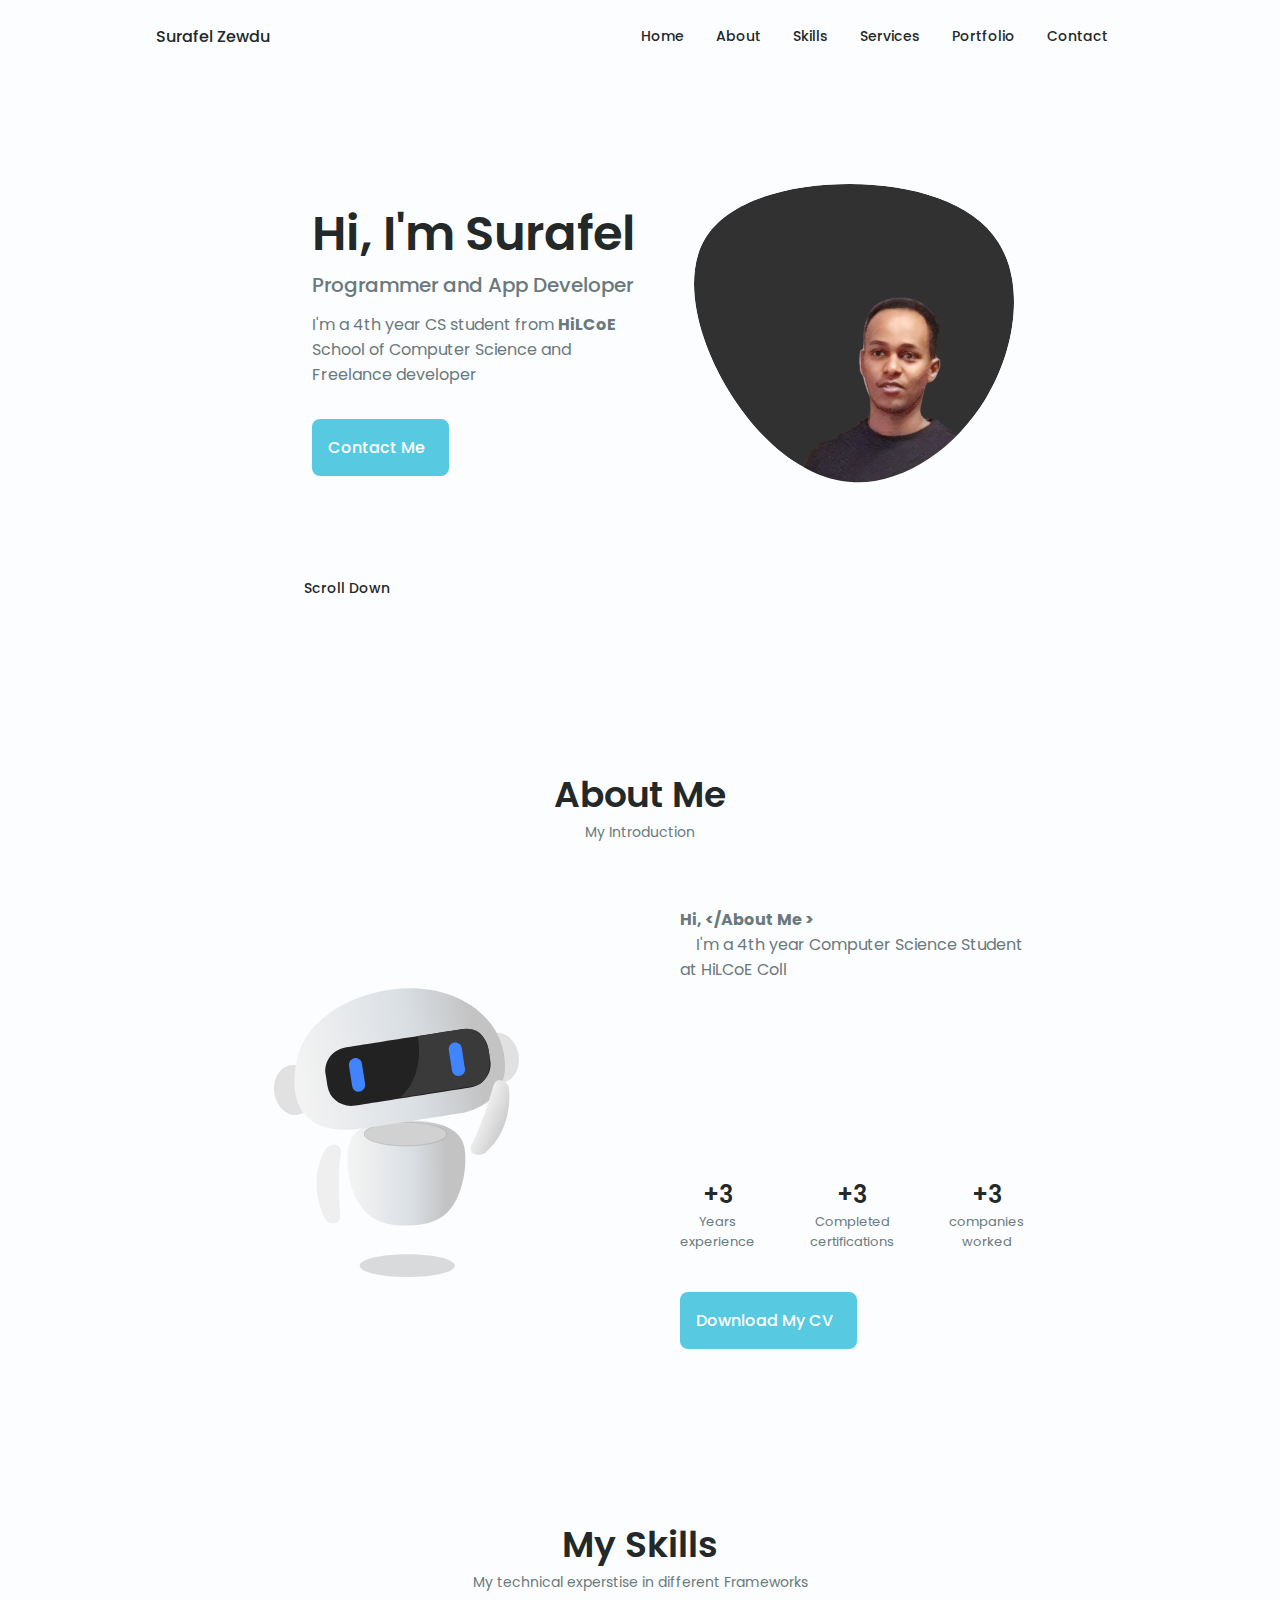
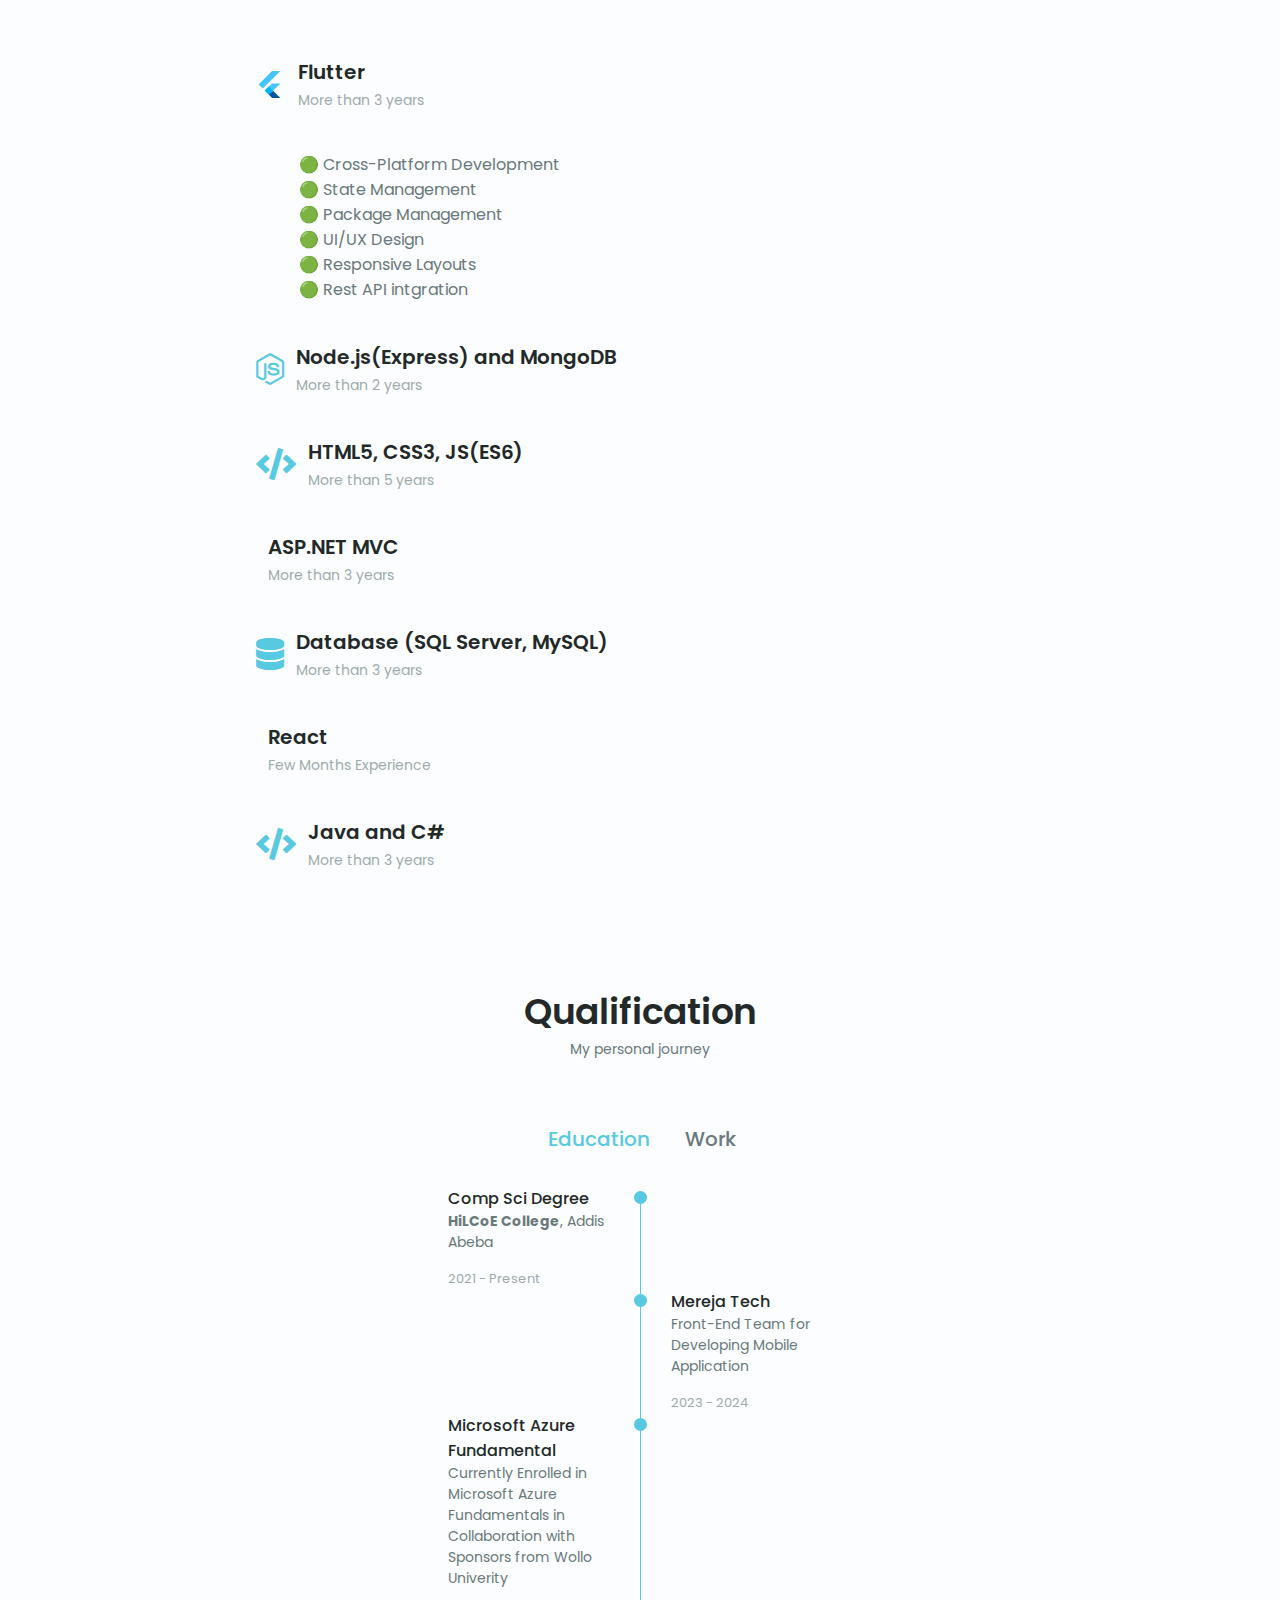
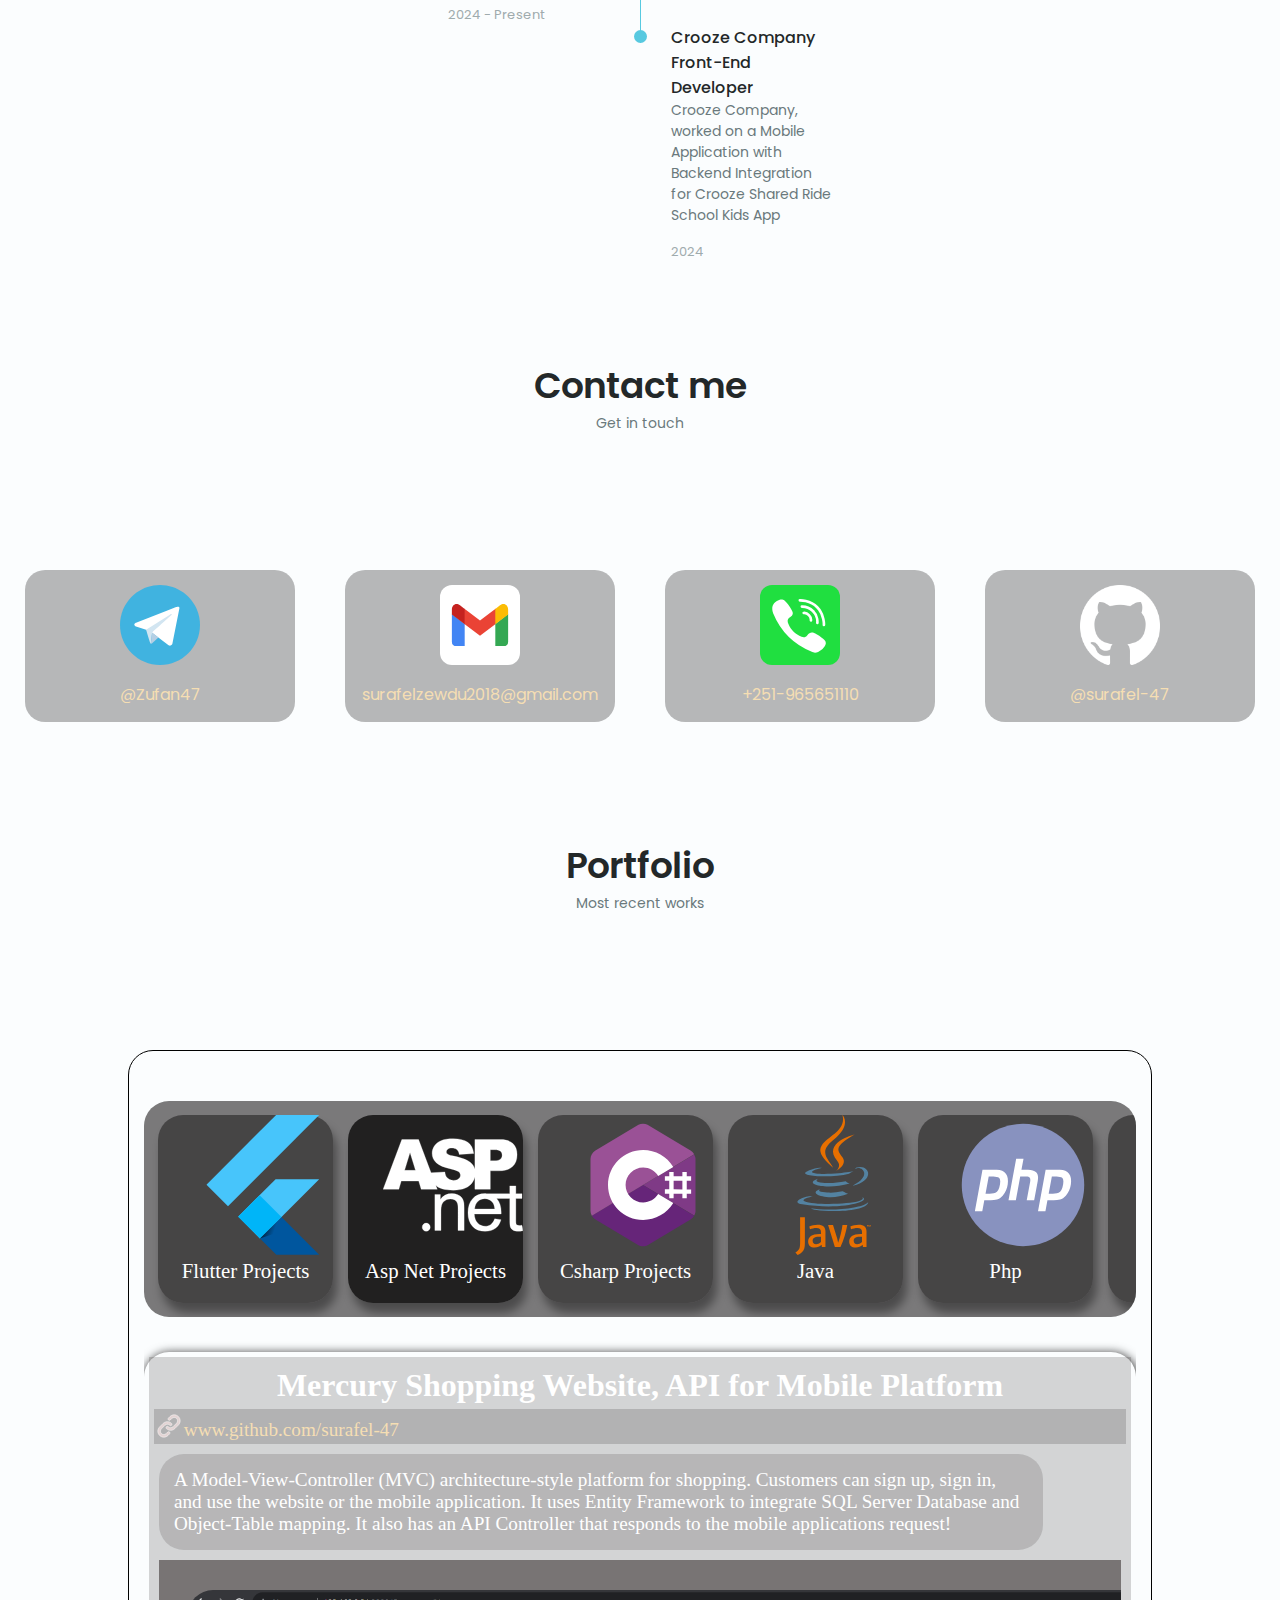
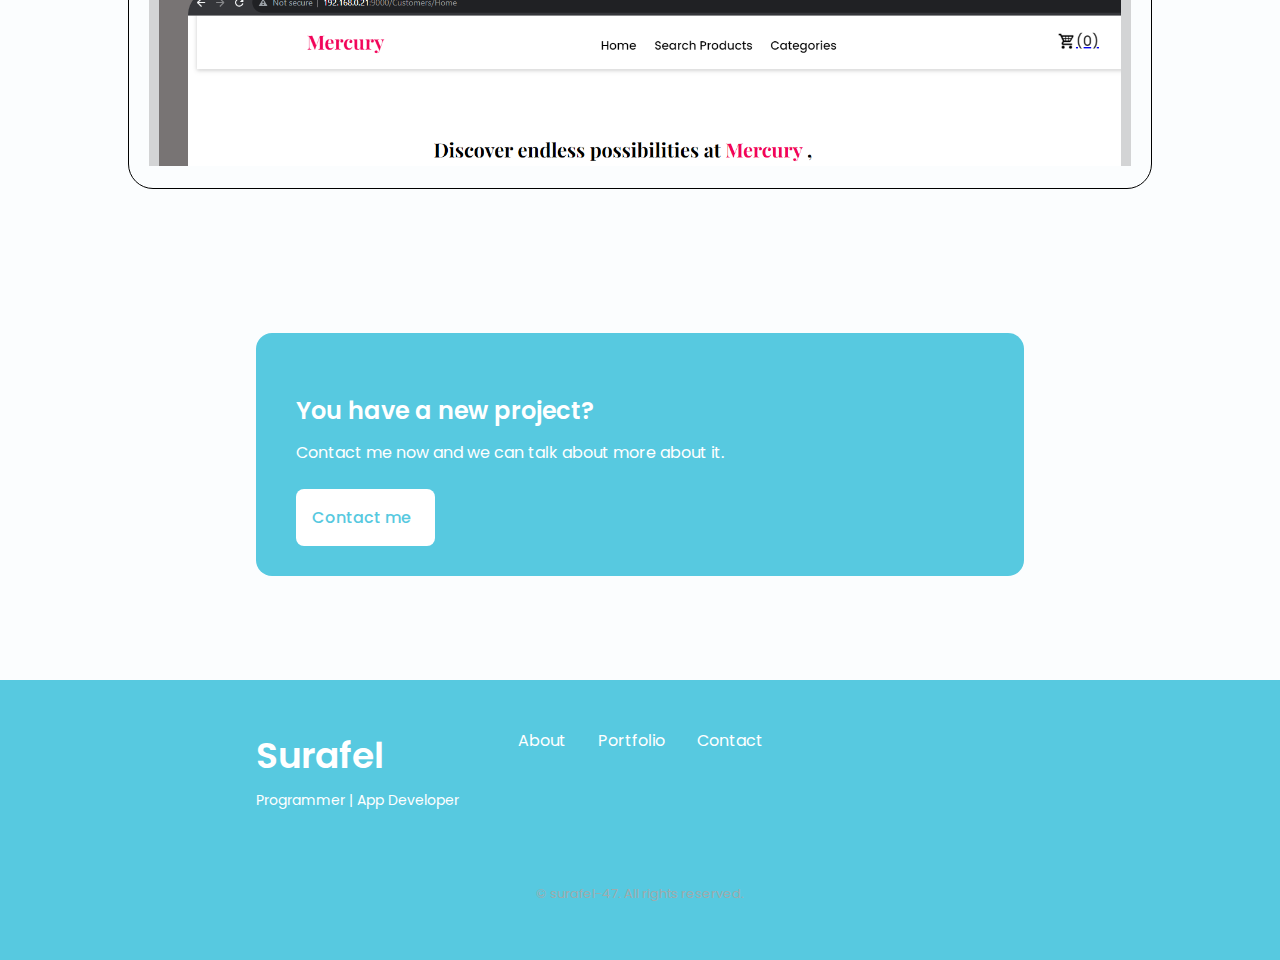
==== index.html @ aaed6caf "First Commit" ====
<!DOCTYPE html>
<html lang="en">

<head>
    <meta charset="UTF-8">
    <meta name="viewport" content="width=device-width, initial-scale=1.0">

    <!--==================== UNICONS ====================-->
    <link rel="stylesheet" href="https://unicons.iconscout.com/release/v4.0.0/css/line.css">


    <link rel="stylesheet" href="https://cdnjs.cloudflare.com/ajax/libs/font-awesome/5.15.4/css/all.min.css">

    <link href="https://fonts.googleapis.com/icon?family=Material+Icons" rel="stylesheet">



    <!--==================== SWIPER CSS ====================-->
    <link rel="stylesheet" href="./packages/css/swiper-bundle.min.css">

    <!--==================== CSS ====================-->
    <link rel="stylesheet" href="./packages/css/styles.css">

    <title>Surafel</title>
    <script src="./packages/js/lottieAssetRunScript.js"></script>

</head>

<body>
    <!--==================== HEADER ====================-->
    <header class="header" id="header">
        <nav class="nav container">
            <a href="#" class="nav__logo">Surafel Zewdu</a>
            <div class="nav__menu" id="nav-menu">
                <ul class="nav__list grid">
                    <li class="nav__item">
                        <a href="#home" class="nav__link">
                            <i class="uil uil-estate nav__icon"></i>Home
                        </a>
                    </li>
                    <li class="nav__item">
                        <a href="#about" class="nav__link">
                            <i class="uil uil-user nav__icon"></i>About
                        </a>
                    </li>
                    <li class="nav__item">
                        <a href="#skills" class="nav__link">
                            <i class="uil uil-file-alt nav__icon"></i>Skills
                        </a>
                    </li>
                    <li class="nav__item">
                        <a href="#services" class="nav__link">
                            <i class="uil uil-briefcase-alt nav__icon"></i>Services
                        </a>
                    </li>
                    <li class="nav__item">
                        <a href="#portfolio" class="nav__link">
                            <i class="uil uil-scenery nav__icon"></i>Portfolio
                        </a>
                    </li>
                    <li class="nav__item">
                        <a href="#contact" class="nav__link">
                            <i class="uil uil-message nav__icon"></i>Contact
                        </a>
                    </li>
                </ul>
                <i class="uil uil-times nav__close" id="nav-close"></i>
            </div>
            <div class="nav__btns">
                <!-- Theme change button -->

                <i class="uil uil-moon change-theme" id="theme-button"></i>

                <div class="nav__toggle" id="nav-toggle">
                    <i class="uil uil-apps"></i>
                </div>
            </div>
        </nav>
    </header>

    <!--==================== MAIN ====================-->
    <main class="main">
        <!--==================== HOME ====================-->
        <section class="home section" id="home">
            <div class="home__container container grid">
                <div class="home__content grid">

                    <div class="home__social">
                        <a href="https://t.me/Zufan47" target="_blank" class="footer__social">
                            <i class="uil uil-telegram"></i>
                        </a>
                        <a href="tel:+251965651110" target="_blank" class="footer__social">
                            <i class="uil uil-phone"></i>
                        </a>
                        <a href="https://github.com/surafel-47" target="_blank" class="footer__social">
                            <i class="uil uil-github"></i>
                        </a>
                    </div>

                    <div class="home__img">
                        <svg class="home__blob" viewBox="0 0 200 187" xmlns="http://www.w3.org/2000/svg"
                            xmlns:xlink="http://www.w3.org/1999/xlink">
                            <mask id="mask0" mask-type="alpha">
                                <path fill="#313131" d="M190.312 36.4879C206.582 62.1187 201.309 102.826 182.328 134.186C163.346 165.547 
                                    130.807 187.559 100.226 186.353C69.6454 185.297 41.0228 161.023 21.7403 129.362C2.45775 
                                    97.8511 -7.48481 59.1033 6.67581 34.5279C20.9871 10.1032 59.7028 -0.149132 97.9666 
                                    0.00163737C136.23 0.303176 174.193 10.857 190.312 36.4879Z" />
                            </mask>
                            <g mask="url(#mask0)">
                                <path fill="#313131" d="M190.312 36.4879C206.582 62.1187 201.309 102.826 182.328 134.186C163.346 
                                    165.547 130.807 187.559 100.226 186.353C69.6454 185.297 41.0228 161.023 21.7403 
                                    129.362C2.45775 97.8511 -7.48481 59.1033 6.67581 34.5279C20.9871 10.1032 59.7028 
                                    -0.149132 97.9666 0.00163737C136.23 0.303176 174.193 10.857 190.312 36.4879Z" />
                                    <image class="home__blob-img" x="0" y="-50px" width="250px" height="250px" xlink:href="./packages/images/pic.png" />
                                </g>
                        </svg>
                    </div>
                    
                    

                    <div class="home__data">
                        <h1 class="home__title">Hi, I'm Surafel</h1>
                        <h3 class="home__subtitle">Programmer and App Developer</h3>
                        <p class="home__description">I'm a 4th year CS student from <b>HiLCoE</b> School of Computer
                            Science and Freelance developer</p>
                        <a href="#contact" class="button button--flex home__button">
                            Contact Me<i class="uil uil-message button__icon"></i>
                        </a>
                    </div>
                </div>

                <div class="home__scroll">
                    <a href="#about" class="home__scroll-button button--flex">
                        <i class="uil uil-mouse-alt home__scroll-mouse"></i>
                        <span class="home__scroll-name">Scroll Down</span>
                        <i class="uil uil-arrow-down home__scroll-arrow"></i>
                    </a>
                </div>
            </div>
        </section>

        <!--==================== ABOUT ====================-->
        <section class="about section" id="about">
            <h2 class="section__title">About Me</h2>
            <span class="section__subtitle">My Introduction</span>

            <div class="about__container container grid">

                <div class="myLottieAnimationDiv" style="max-width: 300px;"></div>

                <script>
                    // Initialize the Lottie animation
                    var animation = lottie.loadAnimation({
                        container: document.querySelector(".myLottieAnimationDiv"), // Specify the container element
                        renderer: "svg", // Choose the renderer (SVG, Canvas, HTML)
                        loop: true, // Set whether the animation should loop
                        autoplay: true, // Set whether the animation should play automatically
                        path: "./packages/robot.json", // Specify the path to your Lottie JSON file
                    });


                    document.addEventListener("DOMContentLoaded", function () {
                        const textElement = document.querySelector(".aboutMeSection p");
                        const text = " I'm a 4th year Computer Science Student at HiLCoE College, Addis Ababa. My experience includes a grasp of both front and back-end development (full-stack). In-terms of Front-End, i Mainly focus on Flutter and Cross-Platform development. For back-end development, I'm well experienced with  ASP.NET and Entity Framework, Php and Additionally, my experience extends to Node.js(Express)  and MongoDB, complemented by a solid understanding of Relational Database concepts. ";
                        let index = 0;

                        function typeWriter() {
                            if (index < text.length) {
                                textElement.innerHTML += text.charAt(index);
                                index++;
                                setTimeout(typeWriter, Math.random() * 30); // Adjust typing speed here
                            }
                        }
                        typeWriter();
                    });


                </script>
                <div class="about__data">
                    <section class="aboutMeSection" id="aboutMeSection" style="min-height: 270px;">
                        <p>
                            <span><b> Hi, &lt;/About Me &#62; </b></span>
                            <br />
                            &nbsp &nbsp
                        </p>
                    </section>
                    <div class="about__info">
                        <div>
                            <span class="about__info-title">+3</span>
                            <span class="about__info-name">Years <br> experience</span>
                        </div>
                        <div>
                            <span class="about__info-title">+3</span>
                            <span class="about__info-name">Completed <br> certifications</span>
                        </div>
                        <div>
                            <span class="about__info-title">+3</span>
                            <span class="about__info-name">companies<br>worked</span>
                        </div>
                    </div>

                    <div class="about__buttons">
                        <a download="" href="./packages/Surafel Zewdu F.pdf" class="button button--flex">
                            Download My CV<i class="uil uil-download-alt button__icon"></i>
                        </a>
                    </div>
                </div>
            </div>
        </section>

        <!--==================== SKILLS ====================-->
        <section class="skills section" id="skills">
            <h2 class="section__title">My Skills</h2>
            <span class="section__subtitle">My technical experstise in different Frameworks</span>

            <div class="skills__container container grid">
                <div>
                    <!--==================== SKILL-1 ====================-->
                    <div class="skills__content skills__open">
                        <div class="skills__header">
                            <img src="./packages/flutter.svg" style="width: 27px;" />
                            <div style="width: 15px;"></div>
                            <div>
                                <h1 class="skills__title">Flutter</h1>
                                <span class="skills__subtitle">More than 3 years</span>
                            </div>

                            <i class="uil uil-angle-down skills__arrow"></i>
                        </div>
                        <div class="skills__list grid">
                            <ul>
                                <li>🟢 Cross-Platform Development</li>
                                <li>🟢 State Management</li>
                                <li>🟢 Package Management</li>
                                <li>🟢 UI/UX Design</li>
                                <li>🟢 Responsive Layouts</li>
                                <li>🟢 Rest API intgration</li>
                            </ul>
                        </div>
                    </div>
                    <!--==================== SKILLS 2 ====================-->
                    <div class="skills__content skills__close">
                        <div class="skills__header">
                            <i class="fab fa-node-js skills__icon"></i>
                            <div>
                                <h1 class="skills__title">Node.js(Express) and MongoDB</h1>
                                <span class="skills__subtitle">More than 2 years</span>
                            </div>

                            <i class="uil uil-angle-down skills__arrow"></i>
                        </div>
                        <div class="skills__list grid">
                            <ul>
                                <li>🟢 Cross-Platform Development</li>
                                <li>🟢 State Management</li>
                                <li>🟢 Package Management</li>
                                <li>🟢 UI/UX Design</li>
                                <li>🟢 Responsive Layouts</li>
                                <li>🟢 Rest API intgration</li>
                            </ul>
                        </div>
                    </div>
                </div>

                <div>
                    <!--==================== SKILLS 3 ====================-->
                    <div class="skills__content skills__close">
                        <div class="skills__header">
                            <i class="fas fa-code skills__icon"></i>
                            <div>
                                <h1 class="skills__title">HTML5, CSS3, JS(ES6)</h1>
                                <span class="skills__subtitle">More than 5 years</span>
                            </div>

                            <i class="uil uil-angle-down skills__arrow"></i>
                        </div>
                        <div class="skills__list grid">
                            <ul>
                                <li>🟢 Structured documents using HTML</li>
                                <li>🟢 DOM real-time manipulation</li>
                                <li>🟢 Event handling responsive UIs</li>
                                <li>🟢 Responsive design with media queries</li>
                                <li>🟢 CSS animations and transitions</li>
                            </ul>
                        </div>
                    </div>
                </div>
                <div>
                    <!--==================== SKILLS 4 ====================-->
                    <div class="skills__content skills__close">
                        <div class="skills__header">
                            <i class="uil uil-brackets-curly skills__icon"></i>
                            <div>
                                <h1 class="skills__title">ASP.NET MVC</h1>
                                <span class="skills__subtitle">More than 3 years</span>
                            </div>

                            <i class="uil uil-angle-down skills__arrow"></i>
                        </div>
                        <div class="skills__list grid">
                            <ul>
                                <li>🟢 MVC (Model-View-Controller) Architecture</li>
                                <li>🟢 Entity Framework</li>
                                <li>🟢 Views and Razor Syntax</li>
                                <li>🟢 ASP.NET Core's middleware pipelining</li>
                            </ul>
                        </div>
                    </div>
                </div>

                <div>
                    <!--==================== SKILLS 5 ====================-->
                    <div class="skills__content skills__close">
                        <div class="skills__header">
                            <i class="fas fa-database skills__icon"></i>
                            <div>
                                <h1 class="skills__title">Database (SQL Server, MySQL)</h1>
                                <span class="skills__subtitle">More than 3 years</span>
                            </div>

                            <i class="uil uil-angle-down skills__arrow"></i>
                        </div>
                        <div class="skills__list grid">
                            <ul>
                                <li>🟢 SQL (Structured Query Language)</li>
                                <li>🟢 Relationships(1:1)(1:M)(N:M)</li>
                                <li>🟢 Triggers and Procedures</li>
                                <li>🟢 Design normalized database schemas</li>
                            </ul>
                        </div>
                    </div>
                </div>

                <div>
                    <!--==================== SKILLS 6 ====================-->
                    <div class="skills__content skills__close">
                        <div class="skills__header">
                            <i class="uil uil-react skills__icon"></i>
                            <div>
                                <h1 class="skills__title">React</h1>
                                <span class="skills__subtitle">Few Months Experience</span>
                            </div>

                            <i class="uil uil-angle-down skills__arrow"></i>
                        </div>
                        <div class="skills__list grid">
                            <ul>
                                <li>🟢 Bginner level familariarity</li>
                                <li>🟢 Working with React components</li>
                                <li>🟢 JSX Syntax</li>
                            </ul>
                        </div>
                    </div>
                </div>

                <div>
                    <!--==================== SKILLS 7 ====================-->
                    <div class="skills__content skills__close">
                        <div class="skills__header">
                            <i class="fas fa-code skills__icon"></i>
                            <div>
                                <h1 class="skills__title">Java and C#</h1>
                                <span class="skills__subtitle">More than 3 years</span>
                            </div>

                            <i class="uil uil-angle-down skills__arrow"></i>
                        </div>
                        <div class="skills__list grid">
                            <ul>
                                <li>🟢 Winform and Java JFrame Windows appliation development</li>
                                <li>🟢 Encapsulation, and Abstraction.</li>
                                <li>🟢 Inheritance and Polymorphism</li>
                            </ul>
                        </div>
                    </div>
                </div>
            </div>
        </section>

        <!--==================== QUALIFICATION ====================-->
        <section class="qualification__section">
            <h2 class="section__title">Qualification</h2>
            <span class="section__subtitle">My personal journey</span>

            <div class="qualification__container container">
                <div class="qualification__tabs">
                    <div class="qualification__button button--flex qualification__active" data-target='#education'>
                        <i class="uil uil-graduation-cap qualification__icon"></i>
                        Education
                    </div>

                    <div class="qualification__button button--flex" data-target="#work">
                        <i class="uil uil-briefcase-alt qualification__icon"></i>
                        Work
                    </div>
                </div>

                <div class="qualification__sections">
                    <!--==================== QUALIFICATION CONTENT 1 ====================-->
                    <div class="qualification__content qualification__active" data-content id="education">
                        <!--==================== QUALIFICATION 1 ====================-->
                        <div class="qualification__data">
                            <div>
                                <h3 class="qualification__title"> Comp Sci Degree</h3>
                                <span class="qualification__subtitle"><b>HiLCoE College</b>, Addis Abeba</span>
                                <div class="qualification__calendar">
                                    <i class="uil uil-calendar-alt"></i>
                                    2021 - Present
                                </div>
                            </div>

                            <div>
                                <span class="qualification__rounder"></span>
                                <span class="qualification__line"></span>
                            </div>
                        </div>

                        <!--==================== QUALIFICATION 2 ====================-->
                        <div class="qualification__data">
                            <div></div>
                            <div>
                                <span class="qualification__rounder"></span>
                                <span class="qualification__line"></span>
                            </div>

                            <div>
                                <h3 class="qualification__title">Mereja Tech</h3>
                                <span class="qualification__subtitle">Front-End Team for Developing Mobile
                                    Application</span>
                                <div class="qualification__calendar">
                                    <i class="uil uil-calendar-alt"></i>
                                    2023 - 2024
                                </div>
                            </div>
                        </div>

                        <!--==================== QUALIFICATION 3 ====================-->
                        <div class="qualification__data">
                            <div>
                                <h3 class="qualification__title">Microsoft Azure Fundamental</h3>
                                <span class="qualification__subtitle">Currently Enrolled in Microsoft Azure Fundamentals
                                    in Collaboration with Sponsors from Wollo Univerity</span>
                                <div class="qualification__calendar">
                                    <i class="uil uil-calendar-alt"></i>
                                    2024 - Present
                                </div>
                            </div>

                            <div>
                                <span class="qualification__rounder"></span>
                                <span class="qualification__line"></span>
                            </div>
                        </div>

                        <!--==================== QUALIFICATION 4 ====================-->
                        <div class="qualification__data">
                            <div></div>
                            <div>
                                <span class="qualification__rounder"></span>
                                <!-- <span class="qualification__line"></span> -->
                            </div>

                            <div>
                                <h3 class="qualification__title">Crooze Company Front-End Developer</h3>
                                <span class="qualification__subtitle">Crooze Company, worked on a Mobile Application
                                    with Backend Integration for Crooze Shared Ride School Kids App</span>
                                <div class="qualification__calendar">
                                    <i class="uil uil-calendar-alt"></i>
                                    2024
                                </div>
                            </div>


                        </div>
                    </div>

                    <!--==================== QUALIFICATION CONTENT 2 ====================-->
                    <div class="qualification__content" data-content id="work">
                        <!--==================== QUALIFICATION 1 ====================-->
                        <div class="qualification__data">
                            <div>
                                <h3 class="qualification__title">Trainee Banking Assistant</h3>
                                <span class="qualification__subtitle">DFCC Head Office - Colombo</span>
                                <div class="qualification__calendar">
                                    <i class="uil uil-calendar-alt"></i>
                                    2017 - 2019
                                </div>
                            </div>

                            <div>
                                <span class="qualification__rounder"></span>
                                <span class="qualification__line"></span>
                            </div>
                        </div>

                        <!--==================== QUALIFICATION 2 ====================-->
                        <div class="qualification__data">
                            <div></div>
                            <div>
                                <span class="qualification__rounder"></span>
                                <span class="qualification__line"></span>
                            </div>

                            <div>
                                <h3 class="qualification__title">Banking Assistant</h3>
                                <span class="qualification__subtitle">DFCC Head Office - Colombo</span>
                                <div class="qualification__calendar">
                                    <i class="uil uil-calendar-alt"></i>
                                    2019 - 2020
                                </div>
                            </div>
                        </div>

                        <!--==================== QUALIFICATION 3 ====================-->
                        <div class="qualification__data">
                            <div>
                                <h3 class="qualification__title">Data Analyst - Digital banking</h3>
                                <span class="qualification__subtitle">DFCC Head Office - Colombo</span>
                                <div class="qualification__calendar">
                                    <i class="uil uil-calendar-alt"></i>
                                    2020 - Present
                                </div>
                            </div>

                            <div>
                                <span class="qualification__rounder"></span>
                                <!-- <span class="qualification__line"></span> -->
                            </div>
                        </div>

                    </div>

                </div>
            </div>
        </section>

        <!--==================== CONTACT ME ====================-->

        <style>
            .contact-container {
                display: flex;
                justify-content: space-around;
                flex-wrap: wrap;
            }

            .contact-item {
                text-align: center;
                margin-bottom: 20px;
                width: 270px;
                background-color: rgba(0, 0, 0, 0.273);
                padding: 15px;
                border-radius: 20px;
                transition: 0.2s;
            }

            .contact-item:hover {
                transform: scale(1.06);
                background-color: rgba(0, 0, 0, 0.489);

            }

            .contact-item img {
                width: 80px;
                height: 80px;
                margin-bottom: 10px;
            }

            .contact-item a {
                color: wheat;
                display: block;
            }

            @media (max-width: 768px) {
                .contact-item {
                    width: 150px;
                }
            }
        </style>

        <section class="contact section" id="contact">
            <h2 class="section__title">Contact me</h2>
            <span class="section__subtitle">Get in touch</span>
        </section>
        <div class="contact-container">
            <div class="contact-item">
                <img src="./packages/telegram.svg" alt="Phone Icon">
                <a href="https://t.me/Zufan47">@Zufan47</a>
            </div>
            <div class="contact-item">
                <img src="./packages/gmail.svg" alt="Phone Icon">
                <a href="mailto:surafelzewdu2018@gmail.com" target="_blank">surafelzewdu2018@gmail.com </a>
            </div>
            <div class="contact-item">
                <img src="./packages/phone.svg" alt="Phone Icon">
                <a href="tel:+251965651110">+251-965651110</a>
            </div>
            <div class="contact-item">
                <img src="./packages/githubNavBar.png" alt="Phone Icon">
                <a href="https://github.com/surafel-47" target="_blank">@surafel-47</a>
            </div>
        </div>
    </main>


    <!--==================== PORTFOLIO ====================-->
    <section class="portfolio section" id="portfolio">

        <h2 class="section__title">Portfolio</h2>
        <span class="section__subtitle">Most recent works</span>

    </section>

    <div style="margin-left: 10%; border-radius: 25px; border: 1px solid black; width: 80%; padding:15px">
        <iframe class="responsive-iframe" src="./Projects/ASP/ASP.html" width="100%" frameborder="0" height="700px""></iframe>
    </div>
  

  

        <!--==================== PROJECT IN MIND ====================-->
        <section class="project section">

            <div class="project__bg">
                <div class="project__container container grid">
                    <div class="project__data">
                        <h2 class="project__title">You have a new project?</h2>
                        <p class="project__description">Contact me now and we can talk about more about it.</p>
                        <a href="#contact" class="button button--flex button--white">Contact me
                            <i class="uil uil-message project__icon button__icon"></i>
                        </a>
                    </div>
                    <!-- <img src="assets/img/project.png" alt="" class="project__img"> -->
                </div>
            </div>

        </section>





            <!--==================== FOOTER ====================-->
            <footer class=" footer">

            <div class="footer__bg">
                <div class="footer__container container grid">
                    <div>
                        <h1 class="footer__title">Surafel</h1>
                        <span class="footer__subtitle">Programmer | App Developer</span>
                    </div>

                    <ul class="footer__links">
                        <li>
                            <a href="#aboutMeSection" class="footer__link">About</a>
                        </li>
                        <li>
                            <a href="#portfolio" class="footer__link">Portfolio</a>
                        </li>
                        <li>
                            <a href="#contact" class="footer__link">Contact</a>
                        </li>
                    </ul>

                    <div class="footer__socials">
                        <a href="https://t.me/Zufan47" target="_blank" class="footer__social">
                            <i class="uil uil-telegram"></i>
                        </a>
                        <a href="tel:+251965651110" target="_blank" class="footer__social">
                            <i class="uil uil-phone"></i>
                        </a>
                        <a href="https://github.com/surafel-47" target="_blank" class="footer__social">
                            <i class="uil uil-github"></i>
                        </a>
                    </div>
                </div>
                <p class="footer__copy">&#169; surafel-47. All rights reserved.</p>
            </div>
            </footer>

            <!--==================== SCROLL TOP ====================-->
            <a href="#" class="scrollup" id="scroll-up">
                <i class="uil uil-arrow-up scrollup__icon"></i>
            </a>


            <!--==================== SWIPER JS ====================-->
            <script src="./packages/js/swiper-bundle.min.js"></script>

            <!--==================== MAIN JS ====================-->
            <script src="./packages/js/main.js"></script>
</body>

</html>
---- packages/css/styles.css ----
/* ==================== GOOGLE FONTS ====================*/
@import url("https://fonts.googleapis.com/css2?family=Poppins:wght@400;500;600&display=swap");

/*==================== VARIABLES CSS ====================*/
:root {
  --header-height: 3rem;

  /*========== Colors ==========*/
  /* Change favorite color */
  --hue-color: 190; /*Purple 250 - Green 142 - Blue 230 - Pink 340*/

  /* HSL color mode */
  --first-color: hsl(var(--hue-color), 69%, 61%);
  --first-color-second: hsl(var(--hue-color), 69%, 61%);
  --first-color-alt: hsl(var(--hue-color), 57%, 53%);
  --first-color-lighter: hsl(var(--hue-color), 92%, 85%);
  --title-color: hsl(var(--hue-color), 8%, 15%);
  --text-color: hsl(var(--hue-color), 8%, 45%);
  --text-color-light: hsl(var(--hue-color), 8%, 65%);
  --input-color: hsl(var(--hue-color), 70%, 96%);
  --body-color: hsl(var(--hue-color), 60%, 99%);
  --container-color: #fff;
  --scroll-bar-color: hsl(var(--hue-color), 12%, 90%);
  --scroll-thumb-color: hsl(var(--hue-color), 12%, 80%);

  /*========== Font and typography ==========*/
  --body-font: "Poppins", sans-serif;

  /* .5rem = 8px, 1rem = 16px, 1.5rem = 24px ... */
  --big-font-size: 2rem;
  --h1-font-size: 1.5rem;
  --h2-font-size: 1.25rem;
  --h3-font-size: 1.125rem;
  --normal-font-size: 0.938rem;
  --small-font-size: 0.813rem;
  --smaller-font-size: 0.75rem;

  /*========== Font weight ==========*/
  --font-medium: 500;
  --font-semi-bold: 600;

  /*========== Margenes Bottom ==========*/
  /* .25rem = 4px, .5rem = 8px, .75rem = 12px ... */
  --mb-0-25: 0.25rem;
  --mb-0-5: 0.5rem;
  --mb-0-75: 0.75rem;
  --mb-1: 1rem;
  --mb-1-5: 1.5rem;
  --mb-2: 2rem;
  --mb-2-5: 2.5rem;
  --mb-3: 3rem;

  /*========== z index ==========*/
  --z-tooltip: 10;
  --z-fixed: 100;
  --z-modal: 1000;
}

/* Font size for large devices */
@media screen and (min-width: 968px) {
  :root {
    --big-font-size: 3rem;
    --h1-font-size: 2.25rem;
    --h2-font-size: 1.5rem;
    --h3-font-size: 1.25rem;
    --normal-font-size: 1rem;
    --small-font-size: 0.875rem;
    --smaller-font-size: 0.813rem;
  }
}

/*========== Variables Dark theme ==========*/
body.dark-theme {
  /* HSL color mode */
  --first-color-second: hsl(var(--hue-color), 30%, 8%);
  --title-color: hsl(var(--hue-color), 8%, 95%);
  --text-color: hsl(var(--hue-color), 8%, 45%);
  --text-color-light: hsl(var(--hue-color), 8%, 75%);
  --input-color: hsl(var(--hue-color), 29%, 16%);
  --body-color: hsl(var(--hue-color), 28%, 12%);
  --container-color: hsl(var(--hue-color), 29%, 16%);
  --scroll-bar-color: hsl(var(--hue-color), 12%, 48%);
  --scroll-thumb-color: hsl(var(--hue-color), 12%, 36%);
}

/*========== Button Dark/Light ==========*/
.nav__btns {
  display: flex;
  align-items: center;
}

.change-theme {
  font-size: 1.25rem;
  color: var(--title-color);
  margin-right: var(--mb-1);
  cursor: pointer;
}

.change-theme:hover {
  color: var(--first-color);
}

/*==================== BASE ====================*/

* {
  box-sizing: border-box;
  padding: 0;
  margin: 0;
}

html {
  scroll-behavior: smooth;
}

body {
  margin: 0 0 var(--header-height) 0;
  font-family: var(--body-font);
  font-size: var(--normal-font-size);
  background-color: var(--body-color);
  color: var(--text-color);
}

h1,
h2,
h3,
h4 {
  color: var(--title-color);
  font-weight: var(--font-semi-bold);
}

ul {
  list-style: none;
}

a {
  text-decoration: none;
}

img {
  width: 100%;
  height: auto;
}

/*==================== REUSABLE CSS CLASSES ====================*/
.section {
  padding: 2rem 0 4rem;
  margin-bottom: 40px;
}

.section__title {
  font-size: var(--h1-font-size);
}

.section__subtitle {
  display: block;
  font-size: var(--small-font-size);
  margin-bottom: var(--mb-2);
}

.section__title,
.section__subtitle {
  text-align: center;
}

/*==================== LAYOUT ====================*/

.container {
  max-width: 768px;
  margin-left: var(--mb-1-5);
  margin-right: var(--mb-1-5);
}

.grid {
  display: grid;
  gap: 1.5rem;
}

.header {
  width: 100%;
  position: fixed;
  bottom: 0;
  left: 0;
  z-index: var(--z-fixed);
  background-color: var(--body-color);
}

/*==================== NAV ====================*/
.nav {
  max-width: 968px;
  height: var(--header-height);
  display: flex;
  justify-content: space-between;
  align-items: center;
}

.nav__logo,
.nav__toggle {
  color: var(--title-color);
  font-weight: var(--font-medium);
}

.nav__logo:hover {
  color: var(--first-color);
}

.nav__toggle {
  font-size: 1.1rem;
  cursor: pointer;
}

.nav__toggle:hover {
  color: var(--first-color);
}

@media screen and (max-width: 767px) {
  .nav__menu {
    position: fixed;
    bottom: -100%;
    left: 0;
    width: 100%;
    background-color: var(--body-color);
    padding: 2rem 1.5rem 4rem;
    box-shadow: 0 -1px 4px rgba(0, 0, 0, 0.15);
    border-radius: 1.5rem 1.5rem 0 0;
    transition: 0.3s;
  }
}

.nav__list {
  grid-template-columns: repeat(3, 1fr);
  gap: 2rem;
}
.nav__link {
  display: flex;
  flex-direction: column;
  align-items: center;
  font-size: var(--small-font-size);
  color: var(--title-color);
  font-weight: var(--font-medium);
}

.nav__link:hover {
  color: var(--first-color);
}

.nav__icon {
  font-size: 1.2rem;
}

.nav__close {
  position: absolute;
  right: 1.3rem;
  bottom: 0.5rem;
  font-size: 1.5rem;
  cursor: pointer;
  color: var(--first-color);
}

.nav__close:hover {
  color: var(--first-color-alt);
}

/* show menu */
.show-menu {
  bottom: 0;
}

/* Active link */
.active-link {
  color: var(--first-color);
}

/* Change background header */
.scroll-header {
  box-shadow: 0 -1px 4px rgba(0, 0, 0, 0.15);
}

/*==================== HOME ====================*/

.home__container {
  gap: 1rem;
}

.home__content {
  grid-template-columns: 0.5fr 3fr;
  padding-top: 3.5rem;
  align-items: center;
}

.home__social {
  display: grid;
  grid-template-columns: max-content;
  row-gap: 1rem;
}

.home__social-icon {
  font-size: 1.25rem;
  color: var(--first-color);
}

.home__social-icon:hover {
  color: var(--first-color-alt);
}

.home__blob {
  width: 200px;
  fill: var(--first-color);
}

.home__blob-img {
  width: 220px;
}

.home__data {
  grid-column: 1/3;
}

.home__title {
  font-size: var(--big-font-size);
}

.home__subtitle {
  font-size: var(--h3-font-size);
  color: var(--text-color);
  font-weight: var(--font-medium);
  margin-bottom: var(--mb-0-75);
}

.home__description {
  margin-bottom: var(--mb-2);
}

.home__scroll {
  display: none;
}

.home__scroll-button {
  color: var(--first-color);
  transition: 0.3s;
}

.home__scroll-button:hover {
  transform: translateY(0.25rem);
}

.home__scroll-mouse {
  font-size: 2rem;
}

.home__scroll-name {
  font-size: var(--small-font-size);
  color: var(--title-color);
  font-weight: var(--font-medium);
  margin-right: var(--mb-0-25);
}

.home__scroll-arrow {
  font-size: 1.25rem;
}
/*==================== BUTTONS ====================*/

.button {
  display: inline-block;
  background-color: var(--first-color);
  color: #ffff;
  padding: 1rem;
  border-radius: 0.5rem;
  font-weight: var(--font-medium);
}

.button:hover {
  background-color: var(--first-color-alt);
}

.button__icon {
  font-size: 1.2rem;
  margin-left: var(--mb-0-5);
  transition: 0.3s;
}

.button--white {
  background-color: #fff;
  color: var(--first-color);
}

.button--white:hover {
  background-color: #fff;
}

.button--flex {
  display: inline-flex;
  align-items: center;
  transition: 0.3s;
}

.button--small {
  padding: 0.75rem 1rem;
}

.button--link {
  padding: 0;
  background-color: transparent;
  color: var(--first-color);
}

.button--link:hover {
  background-color: transparent;
  color: var(--first-color-alt);
}

/*==================== ABOUT ====================*/
.about__img {
  width: 200px;
  border-radius: 0.5rem;
  justify-self: center;
  align-items: center;
}

.about__description {
  text-align: center;
  margin-bottom: var(--mb-2-5);
}

.about__info {
  display: flex;
  justify-content: space-evenly;
  margin-bottom: var(--mb-2-5);
}

.about__info-title {
  font-size: var(--h2-font-size);
  font-weight: var(--font-semi-bold);
  color: var(--title-color);
}

.about__info-name {
  font-size: var(--smaller-font-size);
}

.about__info-title,
.about__info-name {
  display: block;
  text-align: center;
}

.about__buttons {
  display: flex;
  justify-content: center;
}

/*==================== SKILLS ====================*/

.skills__container {
  row-gap: 0;
}

.skills__header {
  display: flex;
  align-items: center;
  margin-bottom: var(--mb-2-5);
  cursor: pointer;
}

.skills__icon,
.skills__arrow {
  font-size: 2rem;
  color: var(--first-color);
}

.skills__icon {
  margin-right: var(--mb-0-75);
}

.skills__title {
  font-size: var(--h3-font-size);
}

.skills__subtitle {
  font-size: var(--small-font-size);
  color: var(--text-color-light);
}

.skills__arrow {
  margin-left: auto;
  transition: 0.4s;
}

.skills__list {
  row-gap: 1.5rem;
  padding-left: 2.7rem;
}

.skills__titles {
  display: flex;
  justify-content: space-between;
  margin-bottom: var(--mb-0-5);
}

.skills__name {
  font-size: var(--normal-font-size);
  font-weight: var(--font-medium);
}

.skills__bar,
.skills__percentage {
  height: 5px;
  border-radius: 0.25rem;
}

.skills__bar {
  background-color: var(--first-color-lighter);
}

.skills__percentage {
  display: block;
  background-color: var(--first-color);
}

.skills__html {
  width: 90%;
}

.skills__css {
  width: 80%;
}

.skills__js {
  width: 60%;
}

.skills__wordpress {
  width: 70%;
}

.skills__python {
  width: 60%;
}

.skills__tab {
  width: 70%;
}

.skills__sql {
  width: 50%;
}

.skills__google {
  width: 70%;
}

.skills__bank {
  width: 80%;
}

.skills__google {
  width: 70%;
}

.skills__counter {
  width: 80%;
}

.skills__office {
  width: 90%;
}

.skills__close .skills__list {
  height: 0;
  overflow: hidden;
}

.skills__open .skills__list {
  height: max-content;
  margin-bottom: var(--mb-2-5);
}

.skills__open .skills__arrow {
  transform: rotate(-180deg);
}

/*==================== QUALIFICATION ====================*/
.qualification__tabs {
  display: flex;
  justify-content: space-evenly;
  margin-bottom: var(--mb-2);
}

.qualification__button {
  font-size: var(--h3-font-size);
  font-weight: var(--font-medium);
  cursor: pointer;
}

.qualification__button:hover {
  color: var(--first-color);
}

.qualification__icon {
  font-size: 1.8rem;
  margin-right: var(--mb-0-25);
}

.qualification__data {
  display: grid;
  grid-template-columns: 1fr max-content 1fr;
  column-gap: 1.5rem;
}

.qualification__title {
  font-size: var(--normal-font-size);
  font-weight: var(--font-medium);
}

.qualification__subtitle {
  display: inline-block;
  font-size: var(--small-font-size);
  margin-bottom: var(--mb-1);
}

.qualification__calendar {
  font-size: var(--smaller-font-size);
  color: var(--text-color-light);
  /* margin-bottom: var(--mb-1) */
}

.qualification__rounder {
  display: inline-block;
  width: 13px;
  height: 13px;
  background-color: var(--first-color);
  border-radius: 50%;
}

.qualification__line {
  display: block;
  width: 1px;
  height: 100%;
  background-color: var(--first-color);
  transform: translate(6px, -7px);
}

.qualification__content[data-content] {
  display: none;
}

.qualification__active[data-content] {
  display: block;
}

.qualification__button.qualification__active {
  color: var(--first-color);
}

/*==================== SERVICES ====================*/
.services__container {
  gap: 1.5rem;
  grid-template-columns: repeat(2, 1fr);
}

.services__content {
  position: relative;
  background-color: var(--container-color);
  padding: 3.5rem 0.5rem 1.25rem 1.5rem;
  border-radius: 0.25rem;
  box-shadow: 0 2px 4px rgba(0, 0, 0, 0.15);
  transition: 0.3s;
}

.services__content:hover {
  box-shadow: 0 4px 8px rgba(0, 0, 0, 0.3);
}

.services__icon {
  display: block;
  font-size: 1.5rem;
  color: var(--first-color);
  margin-bottom: var(--mb-1);
}

.services__title {
  font-size: var(--h3-font-size);
  margin-bottom: var(--mb-1);
  font-weight: var(--font-medium);
}

.services__button {
  cursor: pointer;
  font-size: var(--small-font-size);
}

.services__button:hover .button__icon {
  transform: translateX(0.25rem);
}

.services__modal {
  position: fixed;
  top: 0;
  left: 0;
  right: 0;
  bottom: 0;
  background-color: rgba(0, 0, 0, 0.5);
  display: flex;
  align-items: center;
  justify-content: center;
  padding: 0 1rem;
  z-index: var(--z-modal);
  opacity: 0;
  visibility: hidden;
  transition: 0.3s;
}

.services__modal-content {
  position: relative;
  background-color: var(--container-color);
  padding: 1.5rem;
  border-radius: 0.5rem;
}

.services__modal-services {
  row-gap: 1rem;
}

.services__modal-service {
  display: flex;
}

.services__modal-title {
  font-size: var(--h3-font-size);
  font-weight: var(--font-medium);
  margin-bottom: var(--mb-1-5);
}

.services__modal-close {
  position: absolute;
  top: 1rem;
  right: 1rem;
  font-size: 1.5rem;
  color: var(--first-color);
  cursor: pointer;
}

.services__modal-icon {
  color: var(--first-color);
  margin-right: var(--mb-0-25);
}

/* Active Modal */
.active-modal {
  opacity: 1;
  visibility: visible;
}

/*==================== PORTFOLIO ====================*/
.portfolio__container {
  overflow: initial;
}

.portfolio__content {
  padding: 0 1.5rem;
}

.portfolio__img {
  width: 265px;
  border-radius: 0.5rem;
  justify-self: center;
}

.portfolio__title {
  font-size: var(--h3-font-size);
  margin-bottom: var(--mb-0-5);
}

.portfolio__description {
  margin-bottom: var(--mb-0-75);
}

.portfolio__button:hover .button__icon {
  transform: translateX(0.25rem);
}

.swiper-button-prev::after,
.swiper-button-next::after {
  content: "";
}

.swiper-portfolio-icon {
  font-size: 2rem;
  color: var(--first-color);
}

.swiper-button-prev {
  left: -0.5rem;
}

.swiper-button-next {
  right: -0.5rem;
}

.swiper-container-horizontal > .swiper-pagination-bullets {
  bottom: -2.5rem;
}

.swiper-pagination-bullet-active {
  background-color: var(--first-color);
}

.swiper-button-prev,
.swiper-button-next,
.swiper-pagination-bullet {
  outline: none;
}
/*==================== PROJECT IN MIND ====================*/
.project {
  text-align: center;
}

.project__bg {
  background-color: var(--first-color-second);
  padding-top: 3rem;
}

.project__title {
  font-size: var(--h2-font-size);
  margin-bottom: var(--mb-0-75);
}

.project__description {
  margin-bottom: var(--mb-1-5);
}

.project__title,
.project__description {
  color: #fff;
}

.project__img {
  width: 232px;
  justify-self: center;
}

/*==================== TESTIMONIAL ====================*/
.testimonial__data,
.testimonial__header {
  display: flex;
}

.testimonial__data {
  justify-content: space-between;
  margin-bottom: var(--mb-1);
}

.testimonial__img {
  width: 60px;
  height: 60px;
  border-radius: 50%;
  margin-right: var(--mb-0-75);
}

.testimonial__name {
  font-size: var(--h3-font-size);
  font-weight: var(--font-medium);
}

.testimonial__client {
  font-size: var(--small-font-size);
  color: var(--text-color-light);
}

.testimonial__description {
  margin-bottom: var(--mb-2-5);
}

.testimonial__icon-star {
  color: var(--first-color);
}

.swiper-container .swiper-pagination-testimonial {
  bottom: 0;
}

/*==================== CONTACT ME ====================*/
.contact__container {
  row-gap: 3rem;
}

.contact__information {
  display: flex;
  margin-bottom: var(--mb-2);
}

.contact__icon {
  font-size: 1.5rem;
  color: var(--first-color);
  margin-right: var(--mb-0-75);
}

.content__title {
  font-size: var(--h3-font-size);
  font-weight: var(--font-medium);
}

.contact__subtitle {
  font-size: var(--small-font-size);
  color: var(--text-color-light);
}

.contact__content {
  background-color: var(--input-color);
  border-radius: 0.5rem;
  padding: 0.75rem 1rem 0.25rem;
}

.contact__label {
  font-size: var(--smaller-font-size);
  color: var(--title-color);
}

.contact__input {
  width: 100%;
  background-color: var(--input-color);
  color: var(--text-color);
  font-family: var(--body-font);
  font-size: var(--normal-font-size);
  border: none;
  outline: none;
  padding: 0.25rem 0.5rem 0.5rem 0;
}

/*==================== FOOTER ====================*/
.footer {
  padding-top: 2rem;
}

.footer__container {
  row-gap: 3.5rem;
}

.footer__bg {
  background-color: var(--first-color-second);
  padding: 2rem 0 3rem;
}

.footer__title {
  font-size: var(--h1-font-size);
  margin-bottom: var(--mb-0-25);
}

.footer__subtitle {
  font-size: var(--small-font-size);
}

.footer__links {
  display: flex;
  flex-direction: column;
  row-gap: 1.5rem;
}

.footer__link:hover {
  color: var(--first-color-lighter);
}

.footer__social {
  font-size: 1.25rem;
  margin-right: var(--mb-1-5);
}

.footer__social:hover {
  color: var(--first-color-lighter);
}

.footer__copy {
  font-size: var(--smaller-font-size);
  text-align: center;
  color: var(--text-color-light);
  margin-top: var(--mb-3);
}

.footer__title,
.footer__subtitle,
.footer__link,
.footer__social {
  color: #fff;
}

/*========== SCROLL UP ==========*/
.scrollup {
  position: fixed;
  right: 1rem;
  bottom: -20%;
  background-color: var(--first-color);
  opacity: 0.8;
  padding: 0 0.3rem;
  border-radius: 0.4rem;
  z-index: var(--z-tooltip);
  transition: 0.4s;
}

.scrollup:hover {
  background-color: var(--first-color-alt);
}

.scrollup__icon {
  font-size: 1.5rem;
  color: #fff;
}

/* Show scroll */
.show-scroll {
  bottom: 5rem;
}

/*========== SCROLL BAR ==========*/
::-webkit-scrollbar {
  width: 0.6rem;
  background-color: var(--scroll-bar-color);
  border-radius: 0.5rem;
}

::-webkit-scrollbar-thumb {
  background-color: var(--scroll-thumb-color);
  border-radius: 0.5rem;
}

::-webkit-scrollbar-thumb:hover {
  background-color: var(--text-color-light);
}

/*==================== MEDIA QUERIES ====================*/
/* For small devices */
@media screen and (max-width: 380px) {
  .container {
    margin-left: var(--mb-1);
    margin-right: var(--mb-1);
  }

  .nav__menu {
    padding: 2rem 0.25rem 4rem;
  }

  .nav__list {
    column-gap: 0;
  }

  .home__content {
    grid-template-columns: 0.35fr 3fr;
  }

  .home__blob {
    width: 250px;
  }

  .home__social-icon {
    width: 30px;
  }

  .home__subtitle {
    font-size: 24px;
  }

  .home__description {
    font-size: 18px;
  }

  .home__button {
    font-size: 20px;
  }

  .skills__title {
    font-size: var(--normal-font-size);
  }
  .qualification__data {
    gap: 0.5rem;
  }

  .services__container {
    grid-template-columns: max-content;
    justify-content: center;
  }

  .services__content {
    padding-right: 3.5rem;
  }
  .services__modal {
    padding: 0 0.5rem;
  }

  .project__img {
    width: 200px;
  }

  .testimonial__header,
  .testimonial__data {
    flex-direction: column;
    align-items: center;
  }

  .testimonial__img {
    margin-right: 0;
    margin-bottom: var(--mb-0-25);
  }

  .testimonial__data,
  .testimonial__description {
    text-align: center;
  }
}

/* For medium devices */
@media screen and (min-width: 568px) {
  .home__content {
    grid-template-columns: max-content 1fr 1fr;
  }

  .home__data {
    grid-column: initial;
  }
  .home__img {
    order: 1;
    justify-self: center;
  }

  .about__container,
  .skills_container,
  .portfolio__content,
  .project__container,
  .contact__container,
  .footer__container {
    grid-template-columns: repeat(2, 1fr);
  }

  .qualification__sections {
    display: grid;
    grid-template-columns: 0.6fr;
    justify-content: center;
  }

  @media screen and (min-width: 768px) {
    .container {
      margin-left: auto;
      margin-right: auto;
    }

    .body {
      margin: 0;
    }
    .section {
      padding: 6rem 0 2rem;
    }
    .section__subtitle {
      margin-bottom: 4rem;
    }
    .header {
      top: 0;
      bottom: initial;
    }

    .header,
    .main,
    .footer__container {
      padding: 0 1rem;
    }

    .nav {
      height: calc(var(--header-height) + 1.5rem);
      column-gap: 1rem;
    }
    .nav__icon,
    .nav__close,
    .nav__toggle {
      display: none;
    }

    .nav__list {
      display: flex;
      column-gap: 2rem;
    }

    .nav__menu {
      margin-left: auto;
    }
    .change-theme {
      margin: 0;
    }

    .home__container {
      row-gap: 5rem;
    }

    .home__content {
      padding-top: 5.5rem;
      column-gap: 2rem;
    }
    .home__blob {
      width: 270px;
    }
    .home__scroll {
      display: block;
    }
    .home__scroll-button {
      margin-left: 3rem;
    }
    .about__container {
      column-gap: 5rem;
    }
    .about__img {
      width: 350px;
    }
    .about__description {
      text-align: initial;
    }
    .about__info {
      justify-content: space-between;
    }
    .about__buttons {
      justify-content: initial;
    }
    .qualification__tabs {
      justify-content: center;
    }
    .qualification__button {
      margin: 0 var(--mb-1);
    }

    .qualification__sections {
      grid-template-columns: 0.5fr;
    }
    .services__container {
      grid-template-columns: repeat(3, 218px);
      justify-content: center;
    }
    .services__icon {
      font-size: 2rem;
    }
    .services__content {
      padding: 6rem 0 2rem 2.5rem;
    }

    .services__modal-content {
      width: 450px;
    }
    .portfolio__img {
      width: 320px;
    }
    .portfolio__content {
      align-items: center;
    }
    .project {
      text-align: initial;
    }
    .project__bg {
      background: none;
    }
    .project__container {
      background-color: var(--first-color-second);
      border-radius: 1rem;
      padding: 3rem 2.5rem 0;
      grid-template-columns: 1fr max-content;
      column-gap: 3rem;
    }
    .project__data {
      padding-top: 0.8rem;
    }
    .footer__container {
      grid-template-columns: repeat(3, 1fr);
    }
    .footer__bg {
      padding: 3rem 0 3.5rem;
    }

    .footer__links {
      flex-direction: row;
      column-gap: 2rem;
    }
    .footer__socials {
      justify-self: flex-end;
    }
    .footer__copy {
      margin-top: 4.5rem;
    }
  }
}

/* For large devices */
@media screen and (min-width: 1024px) {
  body {
    margin: 0;
  }

  .header,
  .main,
  .footer__container {
    padding: 0;
  }
  .home__blob {
    width: 320px;
  }
  .home__social {
    transform: translateX(-6rem);
  }
  .services__container {
    grid-template-columns: repeat(3, 238px);
  }
  .portfolio__content {
    column-gap: 5rem;
  }

  .project__container {
    padding-bottom: 30px;
  }

  .swiper-portfolio-icon {
    font-size: 3.5rem;
  }
  .swiper-button-prev {
    left: -3.5rem;
  }
  .swiper-button-next {
    right: -3.5rem;
  }
  .swiper-container-horizontal > .swiper-pagination-bullets {
    bottom: -4.5rem;
  }

  .contact__form {
    width: 460px;
  }
  .contact__inputs {
    grid-template-columns: repeat(2, 1fr);
  }
}
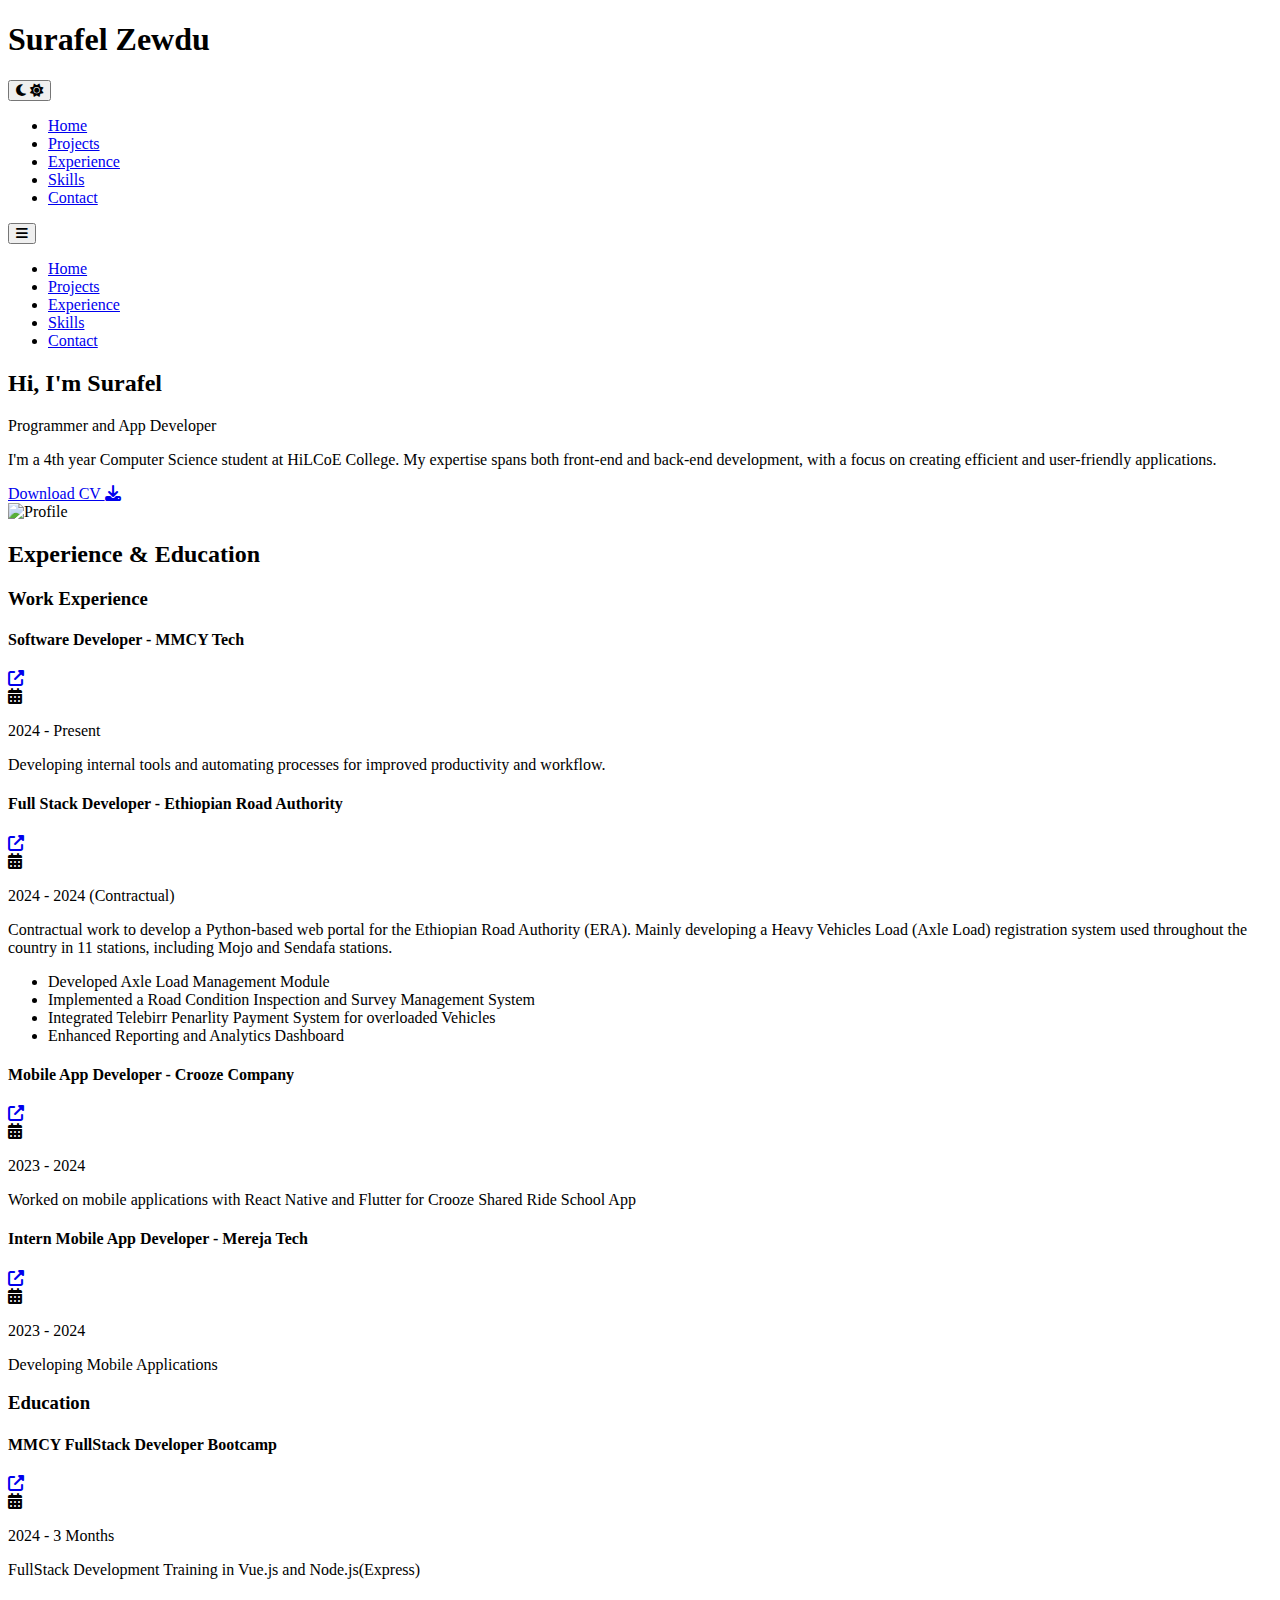
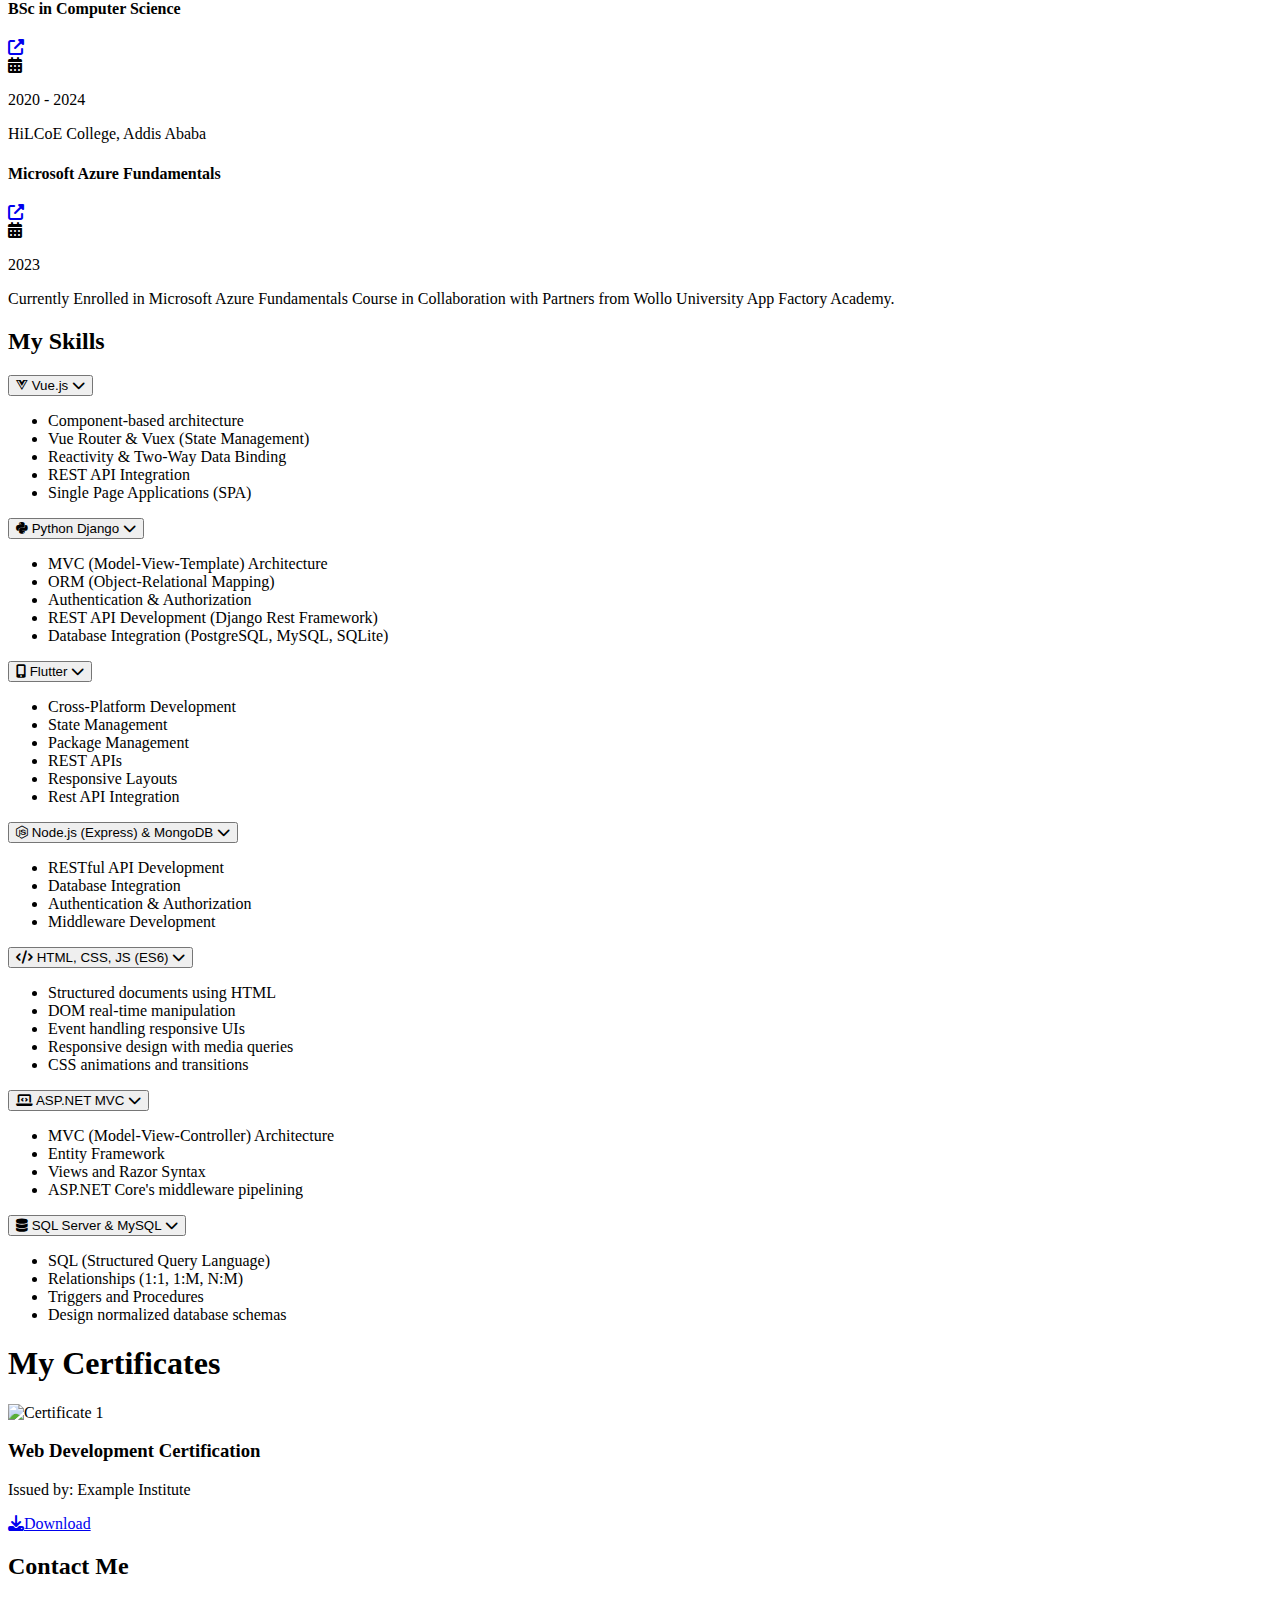
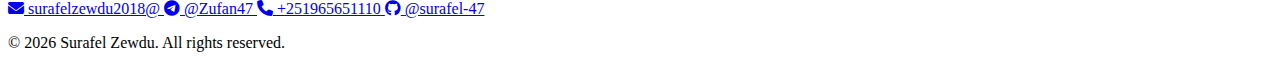
==== commit eff0adda: "new portfolio" ====
--- a/index.html
+++ b/index.html
@@ -1,693 +1,432 @@
 <!DOCTYPE html>
 <html lang="en">
-
 <head>
     <meta charset="UTF-8">
     <meta name="viewport" content="width=device-width, initial-scale=1.0">
-
-    <!--==================== UNICONS ====================-->
-    <link rel="stylesheet" href="https://unicons.iconscout.com/release/v4.0.0/css/line.css">
-
-
-    <link rel="stylesheet" href="https://cdnjs.cloudflare.com/ajax/libs/font-awesome/5.15.4/css/all.min.css">
-
-    <link href="https://fonts.googleapis.com/icon?family=Material+Icons" rel="stylesheet">
-
-
-
-    <!--==================== SWIPER CSS ====================-->
-    <link rel="stylesheet" href="./packages/css/swiper-bundle.min.css">
-
-    <!--==================== CSS ====================-->
-    <link rel="stylesheet" href="./packages/css/styles.css">
-
-    <title>Surafel</title>
-    <script src="./packages/js/lottieAssetRunScript.js"></script>
-
-</head>
-
-<body>
-    <!--==================== HEADER ====================-->
-    <header class="header" id="header">
-        <nav class="nav container">
-            <a href="#" class="nav__logo">Surafel Zewdu</a>
-            <div class="nav__menu" id="nav-menu">
-                <ul class="nav__list grid">
-                    <li class="nav__item">
-                        <a href="#home" class="nav__link">
-                            <i class="uil uil-estate nav__icon"></i>Home
-                        </a>
-                    </li>
-                    <li class="nav__item">
-                        <a href="#about" class="nav__link">
-                            <i class="uil uil-user nav__icon"></i>About
-                        </a>
-                    </li>
-                    <li class="nav__item">
-                        <a href="#skills" class="nav__link">
-                            <i class="uil uil-file-alt nav__icon"></i>Skills
-                        </a>
-                    </li>
-                    <li class="nav__item">
-                        <a href="#services" class="nav__link">
-                            <i class="uil uil-briefcase-alt nav__icon"></i>Services
-                        </a>
-                    </li>
-                    <li class="nav__item">
-                        <a href="#portfolio" class="nav__link">
-                            <i class="uil uil-scenery nav__icon"></i>Portfolio
-                        </a>
-                    </li>
-                    <li class="nav__item">
-                        <a href="#contact" class="nav__link">
-                            <i class="uil uil-message nav__icon"></i>Contact
-                        </a>
-                    </li>
-                </ul>
-                <i class="uil uil-times nav__close" id="nav-close"></i>
-            </div>
-            <div class="nav__btns">
-                <!-- Theme change button -->
-
-                <i class="uil uil-moon change-theme" id="theme-button"></i>
-
-                <div class="nav__toggle" id="nav-toggle">
-                    <i class="uil uil-apps"></i>
-                </div>
-            </div>
-        </nav>
-    </header>
-
-    <!--==================== MAIN ====================-->
-    <main class="main">
-        <!--==================== HOME ====================-->
-        <section class="home section" id="home">
-            <div class="home__container container grid">
-                <div class="home__content grid">
-
-                    <div class="home__social">
-                        <a href="https://t.me/Zufan47" target="_blank" class="footer__social">
-                            <i class="uil uil-telegram"></i>
-                        </a>
-                        <a href="tel:+251965651110" target="_blank" class="footer__social">
-                            <i class="uil uil-phone"></i>
-                        </a>
-                        <a href="https://github.com/surafel-47" target="_blank" class="footer__social">
-                            <i class="uil uil-github"></i>
-                        </a>
-                    </div>
-
-                    <div class="home__img">
-                        <svg class="home__blob" viewBox="0 0 200 187" xmlns="http://www.w3.org/2000/svg"
-                            xmlns:xlink="http://www.w3.org/1999/xlink">
-                            <mask id="mask0" mask-type="alpha">
-                                <path fill="#313131" d="M190.312 36.4879C206.582 62.1187 201.309 102.826 182.328 134.186C163.346 165.547 
-                                    130.807 187.559 100.226 186.353C69.6454 185.297 41.0228 161.023 21.7403 129.362C2.45775 
-                                    97.8511 -7.48481 59.1033 6.67581 34.5279C20.9871 10.1032 59.7028 -0.149132 97.9666 
-                                    0.00163737C136.23 0.303176 174.193 10.857 190.312 36.4879Z" />
-                            </mask>
-                            <g mask="url(#mask0)">
-                                <path fill="#313131" d="M190.312 36.4879C206.582 62.1187 201.309 102.826 182.328 134.186C163.346 
-                                    165.547 130.807 187.559 100.226 186.353C69.6454 185.297 41.0228 161.023 21.7403 
-                                    129.362C2.45775 97.8511 -7.48481 59.1033 6.67581 34.5279C20.9871 10.1032 59.7028 
-                                    -0.149132 97.9666 0.00163737C136.23 0.303176 174.193 10.857 190.312 36.4879Z" />
-                                    <image class="home__blob-img" x="0" y="-50px" width="250px" height="250px" xlink:href="./packages/images/pic.png" />
-                                </g>
-                        </svg>
-                    </div>
-                    
-                    
-
-                    <div class="home__data">
-                        <h1 class="home__title">Hi, I'm Surafel</h1>
-                        <h3 class="home__subtitle">Programmer and App Developer</h3>
-                        <p class="home__description">I'm a 4th year CS student from <b>HiLCoE</b> School of Computer
-                            Science and Freelance developer</p>
-                        <a href="#contact" class="button button--flex home__button">
-                            Contact Me<i class="uil uil-message button__icon"></i>
-                        </a>
-                    </div>
-                </div>
-
-                <div class="home__scroll">
-                    <a href="#about" class="home__scroll-button button--flex">
-                        <i class="uil uil-mouse-alt home__scroll-mouse"></i>
-                        <span class="home__scroll-name">Scroll Down</span>
-                        <i class="uil uil-arrow-down home__scroll-arrow"></i>
-                    </a>
-                </div>
-            </div>
-        </section>
-
-        <!--==================== ABOUT ====================-->
-        <section class="about section" id="about">
-            <h2 class="section__title">About Me</h2>
-            <span class="section__subtitle">My Introduction</span>
-
-            <div class="about__container container grid">
-
-                <div class="myLottieAnimationDiv" style="max-width: 300px;"></div>
-
-                <script>
-                    // Initialize the Lottie animation
-                    var animation = lottie.loadAnimation({
-                        container: document.querySelector(".myLottieAnimationDiv"), // Specify the container element
-                        renderer: "svg", // Choose the renderer (SVG, Canvas, HTML)
-                        loop: true, // Set whether the animation should loop
-                        autoplay: true, // Set whether the animation should play automatically
-                        path: "./packages/robot.json", // Specify the path to your Lottie JSON file
-                    });
-
-
-                    document.addEventListener("DOMContentLoaded", function () {
-                        const textElement = document.querySelector(".aboutMeSection p");
-                        const text = " I'm a 4th year Computer Science Student at HiLCoE College, Addis Ababa. My experience includes a grasp of both front and back-end development (full-stack). In-terms of Front-End, i Mainly focus on Flutter and Cross-Platform development. For back-end development, I'm well experienced with  ASP.NET and Entity Framework, Php and Additionally, my experience extends to Node.js(Express)  and MongoDB, complemented by a solid understanding of Relational Database concepts. ";
-                        let index = 0;
-
-                        function typeWriter() {
-                            if (index < text.length) {
-                                textElement.innerHTML += text.charAt(index);
-                                index++;
-                                setTimeout(typeWriter, Math.random() * 30); // Adjust typing speed here
-                            }
-                        }
-                        typeWriter();
-                    });
-
-
-                </script>
-                <div class="about__data">
-                    <section class="aboutMeSection" id="aboutMeSection" style="min-height: 270px;">
-                        <p>
-                            <span><b> Hi, &lt;/About Me &#62; </b></span>
-                            <br />
-                            &nbsp &nbsp
-                        </p>
-                    </section>
-                    <div class="about__info">
-                        <div>
-                            <span class="about__info-title">+3</span>
-                            <span class="about__info-name">Years <br> experience</span>
-                        </div>
-                        <div>
-                            <span class="about__info-title">+3</span>
-                            <span class="about__info-name">Completed <br> certifications</span>
-                        </div>
-                        <div>
-                            <span class="about__info-title">+3</span>
-                            <span class="about__info-name">companies<br>worked</span>
-                        </div>
-                    </div>
-
-                    <div class="about__buttons">
-                        <a download="" href="./packages/Surafel Zewdu F.pdf" class="button button--flex">
-                            Download My CV<i class="uil uil-download-alt button__icon"></i>
-                        </a>
-                    </div>
-                </div>
-            </div>
-        </section>
-
-        <!--==================== SKILLS ====================-->
-        <section class="skills section" id="skills">
-            <h2 class="section__title">My Skills</h2>
-            <span class="section__subtitle">My technical experstise in different Frameworks</span>
-
-            <div class="skills__container container grid">
-                <div>
-                    <!--==================== SKILL-1 ====================-->
-                    <div class="skills__content skills__open">
-                        <div class="skills__header">
-                            <img src="./packages/flutter.svg" style="width: 27px;" />
-                            <div style="width: 15px;"></div>
-                            <div>
-                                <h1 class="skills__title">Flutter</h1>
-                                <span class="skills__subtitle">More than 3 years</span>
-                            </div>
-
-                            <i class="uil uil-angle-down skills__arrow"></i>
-                        </div>
-                        <div class="skills__list grid">
-                            <ul>
-                                <li>🟢 Cross-Platform Development</li>
-                                <li>🟢 State Management</li>
-                                <li>🟢 Package Management</li>
-                                <li>🟢 UI/UX Design</li>
-                                <li>🟢 Responsive Layouts</li>
-                                <li>🟢 Rest API intgration</li>
-                            </ul>
-                        </div>
-                    </div>
-                    <!--==================== SKILLS 2 ====================-->
-                    <div class="skills__content skills__close">
-                        <div class="skills__header">
-                            <i class="fab fa-node-js skills__icon"></i>
-                            <div>
-                                <h1 class="skills__title">Node.js(Express) and MongoDB</h1>
-                                <span class="skills__subtitle">More than 2 years</span>
-                            </div>
-
-                            <i class="uil uil-angle-down skills__arrow"></i>
-                        </div>
-                        <div class="skills__list grid">
-                            <ul>
-                                <li>🟢 Cross-Platform Development</li>
-                                <li>🟢 State Management</li>
-                                <li>🟢 Package Management</li>
-                                <li>🟢 UI/UX Design</li>
-                                <li>🟢 Responsive Layouts</li>
-                                <li>🟢 Rest API intgration</li>
-                            </ul>
-                        </div>
-                    </div>
-                </div>
-
-                <div>
-                    <!--==================== SKILLS 3 ====================-->
-                    <div class="skills__content skills__close">
-                        <div class="skills__header">
-                            <i class="fas fa-code skills__icon"></i>
-                            <div>
-                                <h1 class="skills__title">HTML5, CSS3, JS(ES6)</h1>
-                                <span class="skills__subtitle">More than 5 years</span>
-                            </div>
-
-                            <i class="uil uil-angle-down skills__arrow"></i>
-                        </div>
-                        <div class="skills__list grid">
-                            <ul>
-                                <li>🟢 Structured documents using HTML</li>
-                                <li>🟢 DOM real-time manipulation</li>
-                                <li>🟢 Event handling responsive UIs</li>
-                                <li>🟢 Responsive design with media queries</li>
-                                <li>🟢 CSS animations and transitions</li>
-                            </ul>
-                        </div>
-                    </div>
-                </div>
-                <div>
-                    <!--==================== SKILLS 4 ====================-->
-                    <div class="skills__content skills__close">
-                        <div class="skills__header">
-                            <i class="uil uil-brackets-curly skills__icon"></i>
-                            <div>
-                                <h1 class="skills__title">ASP.NET MVC</h1>
-                                <span class="skills__subtitle">More than 3 years</span>
-                            </div>
-
-                            <i class="uil uil-angle-down skills__arrow"></i>
-                        </div>
-                        <div class="skills__list grid">
-                            <ul>
-                                <li>🟢 MVC (Model-View-Controller) Architecture</li>
-                                <li>🟢 Entity Framework</li>
-                                <li>🟢 Views and Razor Syntax</li>
-                                <li>🟢 ASP.NET Core's middleware pipelining</li>
-                            </ul>
-                        </div>
-                    </div>
-                </div>
-
-                <div>
-                    <!--==================== SKILLS 5 ====================-->
-                    <div class="skills__content skills__close">
-                        <div class="skills__header">
-                            <i class="fas fa-database skills__icon"></i>
-                            <div>
-                                <h1 class="skills__title">Database (SQL Server, MySQL)</h1>
-                                <span class="skills__subtitle">More than 3 years</span>
-                            </div>
-
-                            <i class="uil uil-angle-down skills__arrow"></i>
-                        </div>
-                        <div class="skills__list grid">
-                            <ul>
-                                <li>🟢 SQL (Structured Query Language)</li>
-                                <li>🟢 Relationships(1:1)(1:M)(N:M)</li>
-                                <li>🟢 Triggers and Procedures</li>
-                                <li>🟢 Design normalized database schemas</li>
-                            </ul>
-                        </div>
-                    </div>
-                </div>
-
-                <div>
-                    <!--==================== SKILLS 6 ====================-->
-                    <div class="skills__content skills__close">
-                        <div class="skills__header">
-                            <i class="uil uil-react skills__icon"></i>
-                            <div>
-                                <h1 class="skills__title">React</h1>
-                                <span class="skills__subtitle">Few Months Experience</span>
-                            </div>
-
-                            <i class="uil uil-angle-down skills__arrow"></i>
-                        </div>
-                        <div class="skills__list grid">
-                            <ul>
-                                <li>🟢 Bginner level familariarity</li>
-                                <li>🟢 Working with React components</li>
-                                <li>🟢 JSX Syntax</li>
-                            </ul>
-                        </div>
-                    </div>
-                </div>
-
-                <div>
-                    <!--==================== SKILLS 7 ====================-->
-                    <div class="skills__content skills__close">
-                        <div class="skills__header">
-                            <i class="fas fa-code skills__icon"></i>
-                            <div>
-                                <h1 class="skills__title">Java and C#</h1>
-                                <span class="skills__subtitle">More than 3 years</span>
-                            </div>
-
-                            <i class="uil uil-angle-down skills__arrow"></i>
-                        </div>
-                        <div class="skills__list grid">
-                            <ul>
-                                <li>🟢 Winform and Java JFrame Windows appliation development</li>
-                                <li>🟢 Encapsulation, and Abstraction.</li>
-                                <li>🟢 Inheritance and Polymorphism</li>
-                            </ul>
-                        </div>
-                    </div>
-                </div>
-            </div>
-        </section>
-
-        <!--==================== QUALIFICATION ====================-->
-        <section class="qualification__section">
-            <h2 class="section__title">Qualification</h2>
-            <span class="section__subtitle">My personal journey</span>
-
-            <div class="qualification__container container">
-                <div class="qualification__tabs">
-                    <div class="qualification__button button--flex qualification__active" data-target='#education'>
-                        <i class="uil uil-graduation-cap qualification__icon"></i>
-                        Education
-                    </div>
-
-                    <div class="qualification__button button--flex" data-target="#work">
-                        <i class="uil uil-briefcase-alt qualification__icon"></i>
-                        Work
-                    </div>
-                </div>
-
-                <div class="qualification__sections">
-                    <!--==================== QUALIFICATION CONTENT 1 ====================-->
-                    <div class="qualification__content qualification__active" data-content id="education">
-                        <!--==================== QUALIFICATION 1 ====================-->
-                        <div class="qualification__data">
-                            <div>
-                                <h3 class="qualification__title"> Comp Sci Degree</h3>
-                                <span class="qualification__subtitle"><b>HiLCoE College</b>, Addis Abeba</span>
-                                <div class="qualification__calendar">
-                                    <i class="uil uil-calendar-alt"></i>
-                                    2021 - Present
-                                </div>
-                            </div>
-
-                            <div>
-                                <span class="qualification__rounder"></span>
-                                <span class="qualification__line"></span>
-                            </div>
-                        </div>
-
-                        <!--==================== QUALIFICATION 2 ====================-->
-                        <div class="qualification__data">
-                            <div></div>
-                            <div>
-                                <span class="qualification__rounder"></span>
-                                <span class="qualification__line"></span>
-                            </div>
-
-                            <div>
-                                <h3 class="qualification__title">Mereja Tech</h3>
-                                <span class="qualification__subtitle">Front-End Team for Developing Mobile
-                                    Application</span>
-                                <div class="qualification__calendar">
-                                    <i class="uil uil-calendar-alt"></i>
-                                    2023 - 2024
-                                </div>
-                            </div>
-                        </div>
-
-                        <!--==================== QUALIFICATION 3 ====================-->
-                        <div class="qualification__data">
-                            <div>
-                                <h3 class="qualification__title">Microsoft Azure Fundamental</h3>
-                                <span class="qualification__subtitle">Currently Enrolled in Microsoft Azure Fundamentals
-                                    in Collaboration with Sponsors from Wollo Univerity</span>
-                                <div class="qualification__calendar">
-                                    <i class="uil uil-calendar-alt"></i>
-                                    2024 - Present
-                                </div>
-                            </div>
-
-                            <div>
-                                <span class="qualification__rounder"></span>
-                                <span class="qualification__line"></span>
-                            </div>
-                        </div>
-
-                        <!--==================== QUALIFICATION 4 ====================-->
-                        <div class="qualification__data">
-                            <div></div>
-                            <div>
-                                <span class="qualification__rounder"></span>
-                                <!-- <span class="qualification__line"></span> -->
-                            </div>
-
-                            <div>
-                                <h3 class="qualification__title">Crooze Company Front-End Developer</h3>
-                                <span class="qualification__subtitle">Crooze Company, worked on a Mobile Application
-                                    with Backend Integration for Crooze Shared Ride School Kids App</span>
-                                <div class="qualification__calendar">
-                                    <i class="uil uil-calendar-alt"></i>
-                                    2024
-                                </div>
-                            </div>
-
-
-                        </div>
-                    </div>
-
-                    <!--==================== QUALIFICATION CONTENT 2 ====================-->
-                    <div class="qualification__content" data-content id="work">
-                        <!--==================== QUALIFICATION 1 ====================-->
-                        <div class="qualification__data">
-                            <div>
-                                <h3 class="qualification__title">Trainee Banking Assistant</h3>
-                                <span class="qualification__subtitle">DFCC Head Office - Colombo</span>
-                                <div class="qualification__calendar">
-                                    <i class="uil uil-calendar-alt"></i>
-                                    2017 - 2019
-                                </div>
-                            </div>
-
-                            <div>
-                                <span class="qualification__rounder"></span>
-                                <span class="qualification__line"></span>
-                            </div>
-                        </div>
-
-                        <!--==================== QUALIFICATION 2 ====================-->
-                        <div class="qualification__data">
-                            <div></div>
-                            <div>
-                                <span class="qualification__rounder"></span>
-                                <span class="qualification__line"></span>
-                            </div>
-
-                            <div>
-                                <h3 class="qualification__title">Banking Assistant</h3>
-                                <span class="qualification__subtitle">DFCC Head Office - Colombo</span>
-                                <div class="qualification__calendar">
-                                    <i class="uil uil-calendar-alt"></i>
-                                    2019 - 2020
-                                </div>
-                            </div>
-                        </div>
-
-                        <!--==================== QUALIFICATION 3 ====================-->
-                        <div class="qualification__data">
-                            <div>
-                                <h3 class="qualification__title">Data Analyst - Digital banking</h3>
-                                <span class="qualification__subtitle">DFCC Head Office - Colombo</span>
-                                <div class="qualification__calendar">
-                                    <i class="uil uil-calendar-alt"></i>
-                                    2020 - Present
-                                </div>
-                            </div>
-
-                            <div>
-                                <span class="qualification__rounder"></span>
-                                <!-- <span class="qualification__line"></span> -->
-                            </div>
-                        </div>
-
-                    </div>
-
-                </div>
-            </div>
-        </section>
-
-        <!--==================== CONTACT ME ====================-->
-
-        <style>
-            .contact-container {
-                display: flex;
-                justify-content: space-around;
-                flex-wrap: wrap;
-            }
-
-            .contact-item {
-                text-align: center;
-                margin-bottom: 20px;
-                width: 270px;
-                background-color: rgba(0, 0, 0, 0.273);
-                padding: 15px;
-                border-radius: 20px;
-                transition: 0.2s;
-            }
-
-            .contact-item:hover {
-                transform: scale(1.06);
-                background-color: rgba(0, 0, 0, 0.489);
-
-            }
-
-            .contact-item img {
-                width: 80px;
-                height: 80px;
-                margin-bottom: 10px;
-            }
-
-            .contact-item a {
-                color: wheat;
-                display: block;
-            }
-
-            @media (max-width: 768px) {
-                .contact-item {
-                    width: 150px;
+    <title>Surafel's Portfolio</title>
+    <!-- Tailwind CSS CDN -->
+    <script src="https://cdn.tailwindcss.com"></script>
+    <link rel="stylesheet" href="index.css">
+    <!-- Icons CDN -->
+    <link rel="stylesheet" href="https://cdnjs.cloudflare.com/ajax/libs/font-awesome/6.4.0/css/all.min.css">
+    <script>
+        // Tailwind Configuration
+        tailwind.config = {
+            darkMode: 'class',
+            theme: {
+                extend: {
+                    colors: {
+                        primary: '#60A5FA',
+                    }
                 }
             }
-        </style>
-
-        <section class="contact section" id="contact">
-            <h2 class="section__title">Contact me</h2>
-            <span class="section__subtitle">Get in touch</span>
-        </section>
-        <div class="contact-container">
-            <div class="contact-item">
-                <img src="./packages/telegram.svg" alt="Phone Icon">
-                <a href="https://t.me/Zufan47">@Zufan47</a>
-            </div>
-            <div class="contact-item">
-                <img src="./packages/gmail.svg" alt="Phone Icon">
-                <a href="mailto:surafelzewdu2018@gmail.com" target="_blank">surafelzewdu2018@gmail.com </a>
-            </div>
-            <div class="contact-item">
-                <img src="./packages/phone.svg" alt="Phone Icon">
-                <a href="tel:+251965651110">+251-965651110</a>
-            </div>
-            <div class="contact-item">
-                <img src="./packages/githubNavBar.png" alt="Phone Icon">
-                <a href="https://github.com/surafel-47" target="_blank">@surafel-47</a>
-            </div>
-        </div>
-    </main>
-
-
-    <!--==================== PORTFOLIO ====================-->
-    <section class="portfolio section" id="portfolio">
-
-        <h2 class="section__title">Portfolio</h2>
-        <span class="section__subtitle">Most recent works</span>
-
+        }
+
+        // Dark mode toggle function
+        function toggleDarkMode() {
+            document.documentElement.classList.toggle('dark');
+            localStorage.theme = document.documentElement.classList.contains('dark') ? 'dark' : 'light';
+        }
+
+        // Initialize dark mode based on localStorage or system preference
+        if (localStorage.theme === 'dark' || (!('theme' in localStorage) && window.matchMedia('(prefers-color-scheme: dark)').matches)) {
+            document.documentElement.classList.add('dark');
+        }
+
+        // Skills dropdown toggle
+        function toggleSkill(id) {
+            const content = document.getElementById(id);
+            content.classList.toggle('hidden');
+        }
+    </script>
+</head>
+<body class="bg-white dark:bg-gray-900 text-gray-800 dark:text-gray-200">
+    <!-- Header -->
+    <header class="fixed w-full top-0 bg-white dark:bg-gray-900 shadow-sm z-50">
+        <nav class="container mx-auto px-4 py-4 flex justify-between items-center">
+            <h1 class="text-xl font-bold">Surafel Zewdu</h1>
+            <div class="flex items-center gap-6">
+                <button onclick="toggleDarkMode()" class="p-2 rounded-lg hover:bg-gray-100 dark:hover:bg-gray-800">
+                    <i class="fas fa-moon dark:hidden"></i>
+                    <i class="fas fa-sun hidden dark:block"></i>
+                </button>
+                <ul class="hidden md:flex space-x-6">
+                    <li><a href="index.html#home" class="hover:text-primary">Home</a></li>
+                    <li><a href="projects.html" class="hover:text-primary">Projects</a></li>
+                    <li><a href="index.html#experience" class="hover:text-primary">Experience</a></li>
+                    <li><a href="index.html#skills" class="hover:text-primary">Skills</a></li>
+                    <li><a href="index.html#contact" class="hover:text-primary">Contact</a></li>
+                </ul>
+                <!-- Mobile Menu Button -->
+                <button class="md:hidden" onclick="document.getElementById('mobile-menu').classList.toggle('hidden')">
+                    <i class="fas fa-bars"></i>
+                </button>
+            </div>
+        </nav>
+        <!-- Mobile Menu -->
+        <div id="mobile-menu" class="hidden md:hidden px-4 py-2 bg-gray-50 dark:bg-gray-800">
+            <ul class="space-y-2">
+                <li><a href="#home" class="block py-2 hover:text-primary">Home</a></li>
+                <li><a href="projects.html" class="block py-2 hover:text-primary">Projects</a></li>
+                <li><a href="#experience" class="block py-2 hover:text-primary">Experience</a></li>
+                <li><a href="#skills" class="block py-2 hover:text-primary">Skills</a></li>
+                <li><a href="#contact" class="block py-2 hover:text-primary">Contact</a></li>
+            </ul>
+        </div>
+    </header>
+
+    <!-- Hero Section -->
+    <section id="home" class="pt-24 pb-12 container mx-auto px-4">
+        <div class="flex flex-col md:flex-row items-center justify-between gap-8">
+            <div class="max-w-xl">
+                <h2 class="text-4xl font-bold mb-4">Hi, I'm Surafel</h2>
+                <p class="text-xl mb-4">Programmer and App Developer</p>
+                <p class="mb-6 text-gray-600 dark:text-gray-400">
+                    I'm a 4th year Computer Science student at HiLCoE College. My expertise spans both front-end and back-end development, with a focus on creating efficient and user-friendly applications.
+                </p>
+                <a href="#" class="inline-block bg-primary text-white px-6 py-2 rounded-full hover:bg-blue-600 transition-colors" id="download-cv">
+                    Download CV <i class="fas fa-download ml-2"></i>
+                </a>
+                
+                <script>
+                    document.getElementById('download-cv').addEventListener('click', function(event) {
+                        event.preventDefault();  // Prevent default action of the link
+                        const fileUrl = 'assets/surafel_zewdu.pdf'; // Path to the CV file in the assets directory
+                        const link = document.createElement('a');
+                        link.href = fileUrl;
+                        link.download = 'Surafel Zewdu CV.pdf'; // The name you want to give the file when downloaded
+                        link.click(); // Simulate click to download the file
+                    });
+                </script>
+                
+            </div>
+            <div class="w-64 h-64 rounded-full overflow-hidden bg-gray-200">
+                <!-- Replace with your profile picture -->
+                <img src="https://hebbkx1anhila5yf.public.blob.vercel-storage.com/image-GW4mbGVRYYXxa5EVEvxVdSscACBQg2.png" alt="Profile" class="w-full h-full object-cover">
+            </div>
+        </div>
     </section>
 
-    <div style="margin-left: 10%; border-radius: 25px; border: 1px solid black; width: 80%; padding:15px">
-        <iframe class="responsive-iframe" src="./Projects/ASP/ASP.html" width="100%" frameborder="0" height="700px""></iframe>
+    <!-- Experience Section -->
+    <section id="experience" class="py-12 bg-gray-50 dark:bg-gray-800">
+        <div class="container mx-auto px-4">
+            <h2 class="text-3xl font-bold mb-8 text-center">Experience & Education</h2>
+            <div class="grid md:grid-cols-2 gap-8">
+                <!-- Work Experience -->
+                <div class="space-y-6">
+                    <h3 class="text-2xl font-semibold mb-4">Work Experience</h3>
+                    <div class="border-l-2 border-primary pl-4 space-y-4">
+                        <!-- MMCY Tech -->
+                        <div class="flex justify-between items-center">
+                            <div class="flex items-center gap-4">
+                                <h4 class="font-semibold">Software Developer - MMCY Tech</h4>
+                                <a href="https://www.mmcyltd.com" target="_blank" class="text-lg text-gray-600 dark:text-gray-400">
+                                    <i class="fas fa-external-link-alt"></i>
+                                </a>
+                            </div>
+                            <div class="flex items-center gap-2">
+                                <i class="fas fa-calendar-alt text-lg text-gray-600 dark:text-gray-400"></i>
+                                <p class="text-sm font-semibold text-gray-600 dark:text-gray-400">2024 - Present</p>
+                            </div>
+                        </div>
+                        <p class="mt-1 text-sm text-gray-600 dark:text-gray-400">Developing internal tools and automating processes for improved productivity and workflow.</p>
+
+                        <!-- Ethiopian Road Authority -->
+                        <div class="flex justify-between items-center">
+                            <div class="flex items-center gap-4">
+                                <h4 class="font-semibold">Full Stack Developer - Ethiopian Road Authority</h4>
+                                <a href="https://www.era.gov.et" target="_blank" class="text-lg text-gray-600 dark:text-gray-400">
+                                    <i class="fas fa-external-link-alt"></i>
+                                </a>
+                            </div>
+                            <div class="flex items-center gap-2">
+                                <i class="fas fa-calendar-alt text-lg text-gray-600 dark:text-gray-400"></i>
+                                <p class="text-sm font-semibold text-gray-600 dark:text-gray-400">2024 - 2024 (Contractual)</p>
+                            </div>
+                        </div>
+                        <p class="mt-1 text-sm text-gray-600 dark:text-gray-400">Contractual work to develop a Python-based web portal for the Ethiopian Road Authority (ERA). Mainly developing a Heavy Vehicles Load (Axle Load) registration system used throughout the country in 11 stations, including Mojo and Sendafa stations. </p>
+                        <ul class="list-disc pl-5 mt-2 text-sm text-gray-600 dark:text-gray-400">
+                            <li>Developed Axle Load Management Module</li>
+                            <li>Implemented a Road Condition Inspection and Survey Management System</li>
+                            <li>Integrated Telebirr Penarlity Payment System for overloaded Vehicles  </li>
+                            <li>Enhanced Reporting and Analytics Dashboard</li>
+                        </ul>
+                
+                        <!-- Crooze Company -->
+                        <div class="flex justify-between items-center">
+                            <div class="flex items-center gap-4">
+                                <h4 class="font-semibold">Mobile App Developer - Crooze Company</h4>
+                                <a href="https://www.crooze.com" target="_blank" class="text-lg text-gray-600 dark:text-gray-400">
+                                    <i class="fas fa-external-link-alt"></i>
+                                </a>
+                            </div>
+                            <div class="flex items-center gap-2">
+                                <i class="fas fa-calendar-alt text-lg text-gray-600 dark:text-gray-400"></i>
+                                <p class="text-sm font-semibold text-gray-600 dark:text-gray-400">2023 - 2024</p>
+                            </div>
+                        </div>
+                        <p class="mt-1 text-sm text-gray-600 dark:text-gray-400">Worked on mobile applications with React Native and Flutter for Crooze Shared Ride School App</p>
+                
+                        <!-- Mereja Tech -->
+                        <div class="flex justify-between items-center">
+                            <div class="flex items-center gap-4">
+                                <h4 class="font-semibold">Intern Mobile App Developer - Mereja Tech</h4>
+                                <a href="https://www.merejatech.com" target="_blank" class="text-lg text-gray-600 dark:text-gray-400">
+                                    <i class="fas fa-external-link-alt"></i>
+                                </a>
+                            </div>
+                            <div class="flex items-center gap-2">
+                                <i class="fas fa-calendar-alt text-lg text-gray-600 dark:text-gray-400"></i>
+                                <p class="text-sm font-semibold text-gray-600 dark:text-gray-400">2023 - 2024</p>
+                            </div>
+                        </div>
+                        <p class="mt-1 text-sm text-gray-600 dark:text-gray-400">Developing Mobile Applications</p>
+            
+                    </div>
+                </div>
+                
+                <!-- Education -->
+                <div class="space-y-6">
+                    <h3 class="text-2xl font-semibold mb-4">Education</h3>
+                    <div class="border-l-2 border-primary pl-4 space-y-4">
+                        <!-- New Education Entry -->
+                        <div class="flex justify-between items-center">
+                            <div class="flex items-center gap-4">
+                                <h4 class="font-semibold">MMCY FullStack Developer Bootcamp</h4>
+                                <a href="https://www.mmcy.com/bootcamp" target="_blank" class="text-lg text-gray-600 dark:text-gray-400">
+                                    <i class="fas fa-external-link-alt"></i>
+                                </a>
+                            </div>
+                            <div class="flex items-center gap-2">
+                                <i class="fas fa-calendar-alt text-lg text-gray-600 dark:text-gray-400"></i>
+                                <p class="text-sm font-semibold text-gray-600 dark:text-gray-400">2024 - 3 Months</p>
+                            </div>
+                        </div>
+                        <p class="text-sm text-gray-600 dark:text-gray-400">FullStack Development Training in Vue.js and Node.js(Express)</p>
+                
+                        <!-- Existing Education Entries -->
+                        <div class="flex justify-between items-center">
+                            <div class="flex items-center gap-4">
+                                <h4 class="font-semibold">BSc in Computer Science</h4>
+                                <a href="https://www.hilcoe.edu.et" target="_blank" class="text-lg text-gray-600 dark:text-gray-400">
+                                    <i class="fas fa-external-link-alt"></i>
+                                </a>
+                            </div>
+                            <div class="flex items-center gap-2">
+                                <i class="fas fa-calendar-alt text-lg text-gray-600 dark:text-gray-400"></i>
+                                <p class="text-sm font-semibold text-gray-600 dark:text-gray-400">2020 - 2024</p>
+                            </div>
+                        </div>
+                        <p class="text-sm text-gray-600 dark:text-gray-400">HiLCoE College, Addis Ababa</p>
+                
+                        <div class="flex justify-between items-center">
+                            <div class="flex items-center gap-4">
+                                <h4 class="font-semibold">Microsoft Azure Fundamentals</h4>
+                                <a href="https://learn.microsoft.com/en-us/certifications/azure-fundamentals/" target="_blank" class="text-lg text-gray-600 dark:text-gray-400">
+                                    <i class="fas fa-external-link-alt"></i>
+                                </a>
+                            </div>
+                            <div class="flex items-center gap-2">
+                                <i class="fas fa-calendar-alt text-lg text-gray-600 dark:text-gray-400"></i>
+                                <p class="text-sm font-semibold text-gray-600 dark:text-gray-400">2023</p>
+                            </div>
+                        </div>
+                        <p class="text-sm text-gray-600 dark:text-gray-400">Currently Enrolled in Microsoft Azure Fundamentals Course in Collaboration with Partners from Wollo University App Factory  Academy.</p>
+                    </div>
+                </div>
+                
+            </div>
+        </div>
+    </section>
+    
+    
+
+<!-- Skills Section -->
+<section id="skills" class="py-12">
+    <div class="container mx-auto px-4">
+        <h2 class="text-3xl font-bold mb-8 text-center">My Skills</h2>
+        <div class="max-w-2xl mx-auto space-y-4">
+
+
+        <!-- Vue.js -->
+        <div class="border dark:border-gray-700 rounded-lg">
+            <button onclick="toggleSkill('vue-content')" class="w-full p-4 flex justify-between items-center">
+                <span class="font-semibold"><i class="fab fa-vuejs mr-2"></i> Vue.js</span>
+                <i class="fas fa-chevron-down"></i>
+            </button>
+            <div id="vue-content" class="hidden p-4 border-t dark:border-gray-700">
+                <ul class="list-disc pl-5 space-y-2">
+                    <li>Component-based architecture</li>
+                    <li>Vue Router & Vuex (State Management)</li>
+                    <li>Reactivity & Two-Way Data Binding</li>
+                    <li>REST API Integration</li>
+                    <li>Single Page Applications (SPA)</li>
+                </ul>
+            </div>
+        </div>
+
+        <!-- Python Django -->
+        <div class="border dark:border-gray-700 rounded-lg">
+            <button onclick="toggleSkill('django-content')" class="w-full p-4 flex justify-between items-center">
+                <span class="font-semibold"><i class="fab fa-python mr-2"></i> Python Django</span>
+                <i class="fas fa-chevron-down"></i>
+            </button>
+            <div id="django-content" class="hidden p-4 border-t dark:border-gray-700">
+                <ul class="list-disc pl-5 space-y-2">
+                    <li>MVC (Model-View-Template) Architecture</li>
+                    <li>ORM (Object-Relational Mapping)</li>
+                    <li>Authentication & Authorization</li>
+                    <li>REST API Development (Django Rest Framework)</li>
+                    <li>Database Integration (PostgreSQL, MySQL, SQLite)</li>
+                </ul>
+            </div>
+        </div>
+            
+            <!-- Flutter -->
+            <div class="border dark:border-gray-700 rounded-lg">
+                <button onclick="toggleSkill('flutter-content')" class="w-full p-4 flex justify-between items-center">
+                    <span class="font-semibold"><i class="fas fa-mobile-alt mr-2"></i>  Flutter</span>
+                    <i class="fas fa-chevron-down"></i>
+                </button>
+                <div id="flutter-content" class="hidden p-4 border-t dark:border-gray-700">
+                    <ul class="list-disc pl-5 space-y-2">
+                        <li>Cross-Platform Development</li>
+                        <li>State Management</li>
+                        <li>Package Management</li>
+                        <li>REST APIs</li>
+                        <li>Responsive Layouts</li>
+                        <li>Rest API Integration</li>
+                    </ul>
+                </div>
+            </div>
+
+            <!-- Node.js -->
+            <div class="border dark:border-gray-700 rounded-lg">
+                <button onclick="toggleSkill('nodejs-content')" class="w-full p-4 flex justify-between items-center">
+                    <span class="font-semibold"><i class="fab fa-node-js mr-2"></i> Node.js (Express) & MongoDB</span>
+                    <i class="fas fa-chevron-down"></i>
+                </button>
+                <div id="nodejs-content" class="hidden p-4 border-t dark:border-gray-700">
+                    <ul class="list-disc pl-5 space-y-2">
+                        <li>RESTful API Development</li>
+                        <li>Database Integration</li>
+                        <li>Authentication & Authorization</li>
+                        <li>Middleware Development</li>
+                    </ul>
+                </div>
+            </div>
+
+            <!-- HTML, CSS, JS -->
+            <div class="border dark:border-gray-700 rounded-lg">
+                <button onclick="toggleSkill('web-content')" class="w-full p-4 flex justify-between items-center">
+                    <span class="font-semibold"><i class="fas fa-code mr-2"></i> HTML, CSS, JS (ES6)</span>
+                    <i class="fas fa-chevron-down"></i>
+                </button>
+                <div id="web-content" class="hidden p-4 border-t dark:border-gray-700">
+                    <ul class="list-disc pl-5 space-y-2">
+                        <li>Structured documents using HTML</li>
+                        <li>DOM real-time manipulation</li>
+                        <li>Event handling responsive UIs</li>
+                        <li>Responsive design with media queries</li>
+                        <li>CSS animations and transitions</li>
+                    </ul>
+                </div>
+            </div>
+
+            <!-- ASP.NET MVC -->
+            <div class="border dark:border-gray-700 rounded-lg">
+                <button onclick="toggleSkill('asp-content')" class="w-full p-4 flex justify-between items-center">
+                    <span class="font-semibold"><i class="fas fa-laptop-code mr-2"></i> ASP.NET MVC</span>
+                    <i class="fas fa-chevron-down"></i>
+                </button>
+                <div id="asp-content" class="hidden p-4 border-t dark:border-gray-700">
+                    <ul class="list-disc pl-5 space-y-2">
+                        <li>MVC (Model-View-Controller) Architecture</li>
+                        <li>Entity Framework</li>
+                        <li>Views and Razor Syntax</li>
+                        <li>ASP.NET Core's middleware pipelining</li>
+                    </ul>
+                </div>
+            </div>
+
+            <!-- Databases -->
+            <div class="border dark:border-gray-700 rounded-lg">
+                <button onclick="toggleSkill('db-content')" class="w-full p-4 flex justify-between items-center">
+                    <span class="font-semibold"><i class="fas fa-database mr-2"></i> SQL Server & MySQL</span>
+                    <i class="fas fa-chevron-down"></i>
+                </button>
+                <div id="db-content" class="hidden p-4 border-t dark:border-gray-700">
+                    <ul class="list-disc pl-5 space-y-2">
+                        <li>SQL (Structured Query Language)</li>
+                        <li>Relationships (1:1, 1:M, N:M)</li>
+                        <li>Triggers and Procedures</li>
+                        <li>Design normalized database schemas</li>
+                    </ul>
+                </div>
+            </div>
+
+        </div>
     </div>
-  
-
-  
-
-        <!--==================== PROJECT IN MIND ====================-->
-        <section class="project section">
-
-            <div class="project__bg">
-                <div class="project__container container grid">
-                    <div class="project__data">
-                        <h2 class="project__title">You have a new project?</h2>
-                        <p class="project__description">Contact me now and we can talk about more about it.</p>
-                        <a href="#contact" class="button button--flex button--white">Contact me
-                            <i class="uil uil-message project__icon button__icon"></i>
-                        </a>
-                    </div>
-                    <!-- <img src="assets/img/project.png" alt="" class="project__img"> -->
-                </div>
-            </div>
-
-        </section>
-
-
-
-
-
-            <!--==================== FOOTER ====================-->
-            <footer class=" footer">
-
-            <div class="footer__bg">
-                <div class="footer__container container grid">
-                    <div>
-                        <h1 class="footer__title">Surafel</h1>
-                        <span class="footer__subtitle">Programmer | App Developer</span>
-                    </div>
-
-                    <ul class="footer__links">
-                        <li>
-                            <a href="#aboutMeSection" class="footer__link">About</a>
-                        </li>
-                        <li>
-                            <a href="#portfolio" class="footer__link">Portfolio</a>
-                        </li>
-                        <li>
-                            <a href="#contact" class="footer__link">Contact</a>
-                        </li>
-                    </ul>
-
-                    <div class="footer__socials">
-                        <a href="https://t.me/Zufan47" target="_blank" class="footer__social">
-                            <i class="uil uil-telegram"></i>
-                        </a>
-                        <a href="tel:+251965651110" target="_blank" class="footer__social">
-                            <i class="uil uil-phone"></i>
-                        </a>
-                        <a href="https://github.com/surafel-47" target="_blank" class="footer__social">
-                            <i class="uil uil-github"></i>
-                        </a>
-                    </div>
-                </div>
-                <p class="footer__copy">&#169; surafel-47. All rights reserved.</p>
-            </div>
-            </footer>
-
-            <!--==================== SCROLL TOP ====================-->
-            <a href="#" class="scrollup" id="scroll-up">
-                <i class="uil uil-arrow-up scrollup__icon"></i>
-            </a>
-
-
-            <!--==================== SWIPER JS ====================-->
-            <script src="./packages/js/swiper-bundle.min.js"></script>
-
-            <!--==================== MAIN JS ====================-->
-            <script src="./packages/js/main.js"></script>
+</section>
+
+
+    <!-- Certificates Section -->
+    <section class="pt-24 pb-12 container mx-auto px-4">
+        <h1 class="text-3xl font-bold mb-8 text-center">My Certificates</h1>
+        <div class="grid grid-cols-1 md:grid-cols-2 lg:grid-cols-3 gap-6">
+            <!-- Certificate Item -->
+            <div class="bg-gray-50 dark:bg-gray-800 rounded-lg overflow-hidden shadow-md">
+                <img src="https://hebbkx1anhila5yf.public.blob.vercel-storage.com/image-GW4mbGVRYYXxa5EVEvxVdSscACBQg2.png" alt="Certificate 1" class="w-full h-48 object-cover cursor-pointer" onclick="openModal('https://hebbkx1anhila5yf.public.blob.vercel-storage.com/image-GW4mbGVRYYXxa5EVEvxVdSscACBQg2.png', 'Web Development Certification')">
+                <div class="p-4">
+                    <h3 class="text-xl font-semibold mb-2">Web Development Certification</h3>
+                    <p class="text-sm text-gray-600 dark:text-gray-400 mb-4">Issued by: Example Institute</p>
+                    <a href="https://hebbkx1anhila5yf.public.blob.vercel-storage.com/image-GW4mbGVRYYXxa5EVEvxVdSscACBQg2.png" download class="inline-block bg-primary text-white px-4 py-2 rounded-full hover:bg-blue-600 transition-colors">
+                        <i class="fas fa-download mr-2"></i>Download
+                    </a>
+                </div>
+            </div>
+
+            <!-- Repeat Certificate Item for more certificates -->
+
+        </div>
+    </section>
+
+
+    <!-- Contact Section -->
+    <section id="contact" class="py-12 bg-gray-50 dark:bg-gray-800">
+        <div class="container mx-auto px-4">
+            <h2 class="text-3xl font-bold mb-8 text-center">Contact Me</h2>
+            <div class="max-w-md mx-auto grid grid-cols-2 gap-6">
+                <a href="mailto:surafelzewdu2018@gmail.com" class="flex items-center gap-3 hover:text-primary">
+                    <i class="fas fa-envelope text-xl"></i>
+                    <span>surafelzewdu2018@</span>
+                </a>
+                <a href="https://t.me/Zufan47" class="flex items-center gap-3 hover:text-primary">
+                    <i class="fab fa-telegram text-xl"></i>
+                    <span>@Zufan47</span>
+                </a>
+                <a href="tel:+251965651110" class="flex items-center gap-3 hover:text-primary">
+                    <i class="fas fa-phone text-xl"></i>
+                    <span>+251965651110</span>
+                </a>
+                <a href="https://github.com/surafel-47" class="flex items-center gap-3 hover:text-primary">
+                    <i class="fab fa-github text-xl"></i>
+                    <span>@surafel-47</span>
+                </a>
+            </div>
+        </div>
+    </section>
+
+<!-- Footer -->
+<footer class="py-6 text-center border-t dark:border-gray-700">
+    <p>&copy; <span id="current-year"></span> Surafel Zewdu. All rights reserved.</p>
+</footer>
+
+<script>
+    document.addEventListener("DOMContentLoaded", function () {
+        document.getElementById("current-year").textContent = new Date().getFullYear();
+    });
+</script>
+
 </body>
-
 </html>--- a/index.css
+++ b/index.css
@@ -0,0 +1,110 @@
+/* Global Scrollbar Styles */
+::-webkit-scrollbar {
+    width: 8px; /* Set scrollbar width */
+    height: 8px; /* Set scrollbar height */
+}
+
+/* Scrollbar Track (background) */
+::-webkit-scrollbar-track {
+    background: #f1f1f1; /* Light Mode */
+}
+
+::-webkit-scrollbar-track {
+    background: #333; /* Dark Mode */
+}
+
+/* Scrollbar Thumb (the draggable part) */
+::-webkit-scrollbar-thumb {
+    background: #888; /* Light Mode */
+    border-radius: 10px;
+}
+
+/* Scrollbar Thumb Hover */
+::-webkit-scrollbar-thumb:hover {
+    background: #555; /* Light Mode */
+}
+
+/* Dark Mode Scrollbar Thumb */
+@media (prefers-color-scheme: dark) {
+    ::-webkit-scrollbar-track {
+        background: #444; /* Dark Mode */
+    }
+
+    ::-webkit-scrollbar-thumb {
+        background: #888; /* Dark Mode */
+    }
+
+    ::-webkit-scrollbar-thumb:hover {
+        background: #555; /* Dark Mode */
+    }
+}
+
+
+
+
+
+
+
+
+
+
+
+
+
+
+
+
+
+/* Container for images to scroll horizontally */
+.project-media-container {
+    display: flex;
+    overflow-x: auto;
+    gap: 16px;
+    padding-bottom: 20px;
+}
+
+/* Individual image containers */
+.project-media-item {
+    flex-shrink: 0; /* Prevent images from shrinking */
+}
+
+/* Images inside project media container */
+.project-media-img {
+    max-width: auto; /* Ensure images do not stretch beyond their natural size */
+    max-height: 700px; /* Maintain the aspect ratio of the image */
+    border-radius: 8px;
+    object-fit: contain; /* Ensure that images do not distort */
+}
+
+/* Scrollbar Styles */
+.project-media-container::-webkit-scrollbar {
+    height: 8px; /* Set height for horizontal scrollbar */
+}
+
+.project-media-container::-webkit-scrollbar-thumb {
+    background-color: #888; /* Color for scrollbar thumb */
+    border-radius: 4px;
+}
+
+.project-media-container::-webkit-scrollbar-thumb:hover {
+    background-color: #555; /* Darker color on hover */
+}
+
+.project-media-container::-webkit-scrollbar-track {
+    background: #f1f1f1; /* Track color */
+}
+
+/* Dark Mode Scrollbar Styles */
+@media (prefers-color-scheme: dark) {
+    .project-media-container::-webkit-scrollbar-thumb {
+        background-color: #555; /* Dark mode scrollbar thumb */
+    }
+
+    .project-media-container::-webkit-scrollbar-thumb:hover {
+        background-color: #222; /* Darker on hover */
+    }
+
+    .project-media-container::-webkit-scrollbar-track {
+        background: #333; /* Dark mode track */
+    }
+}
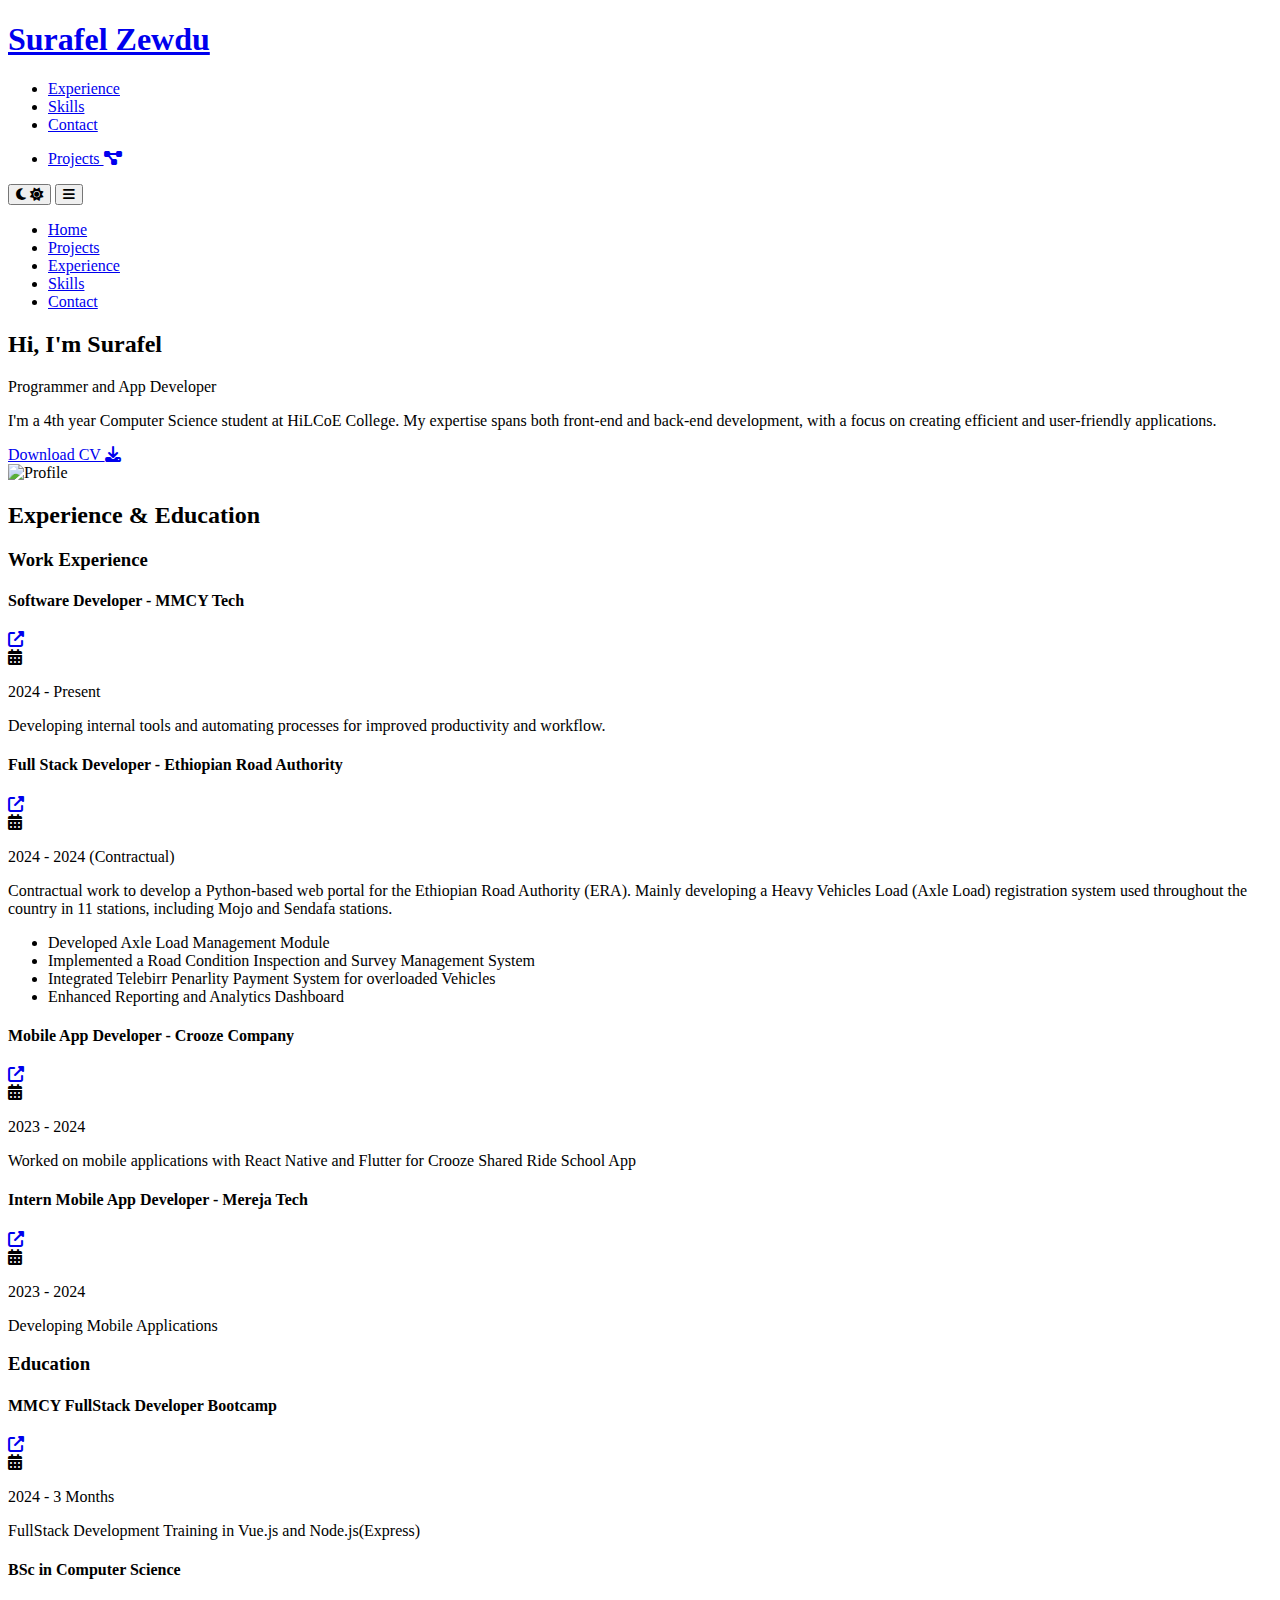
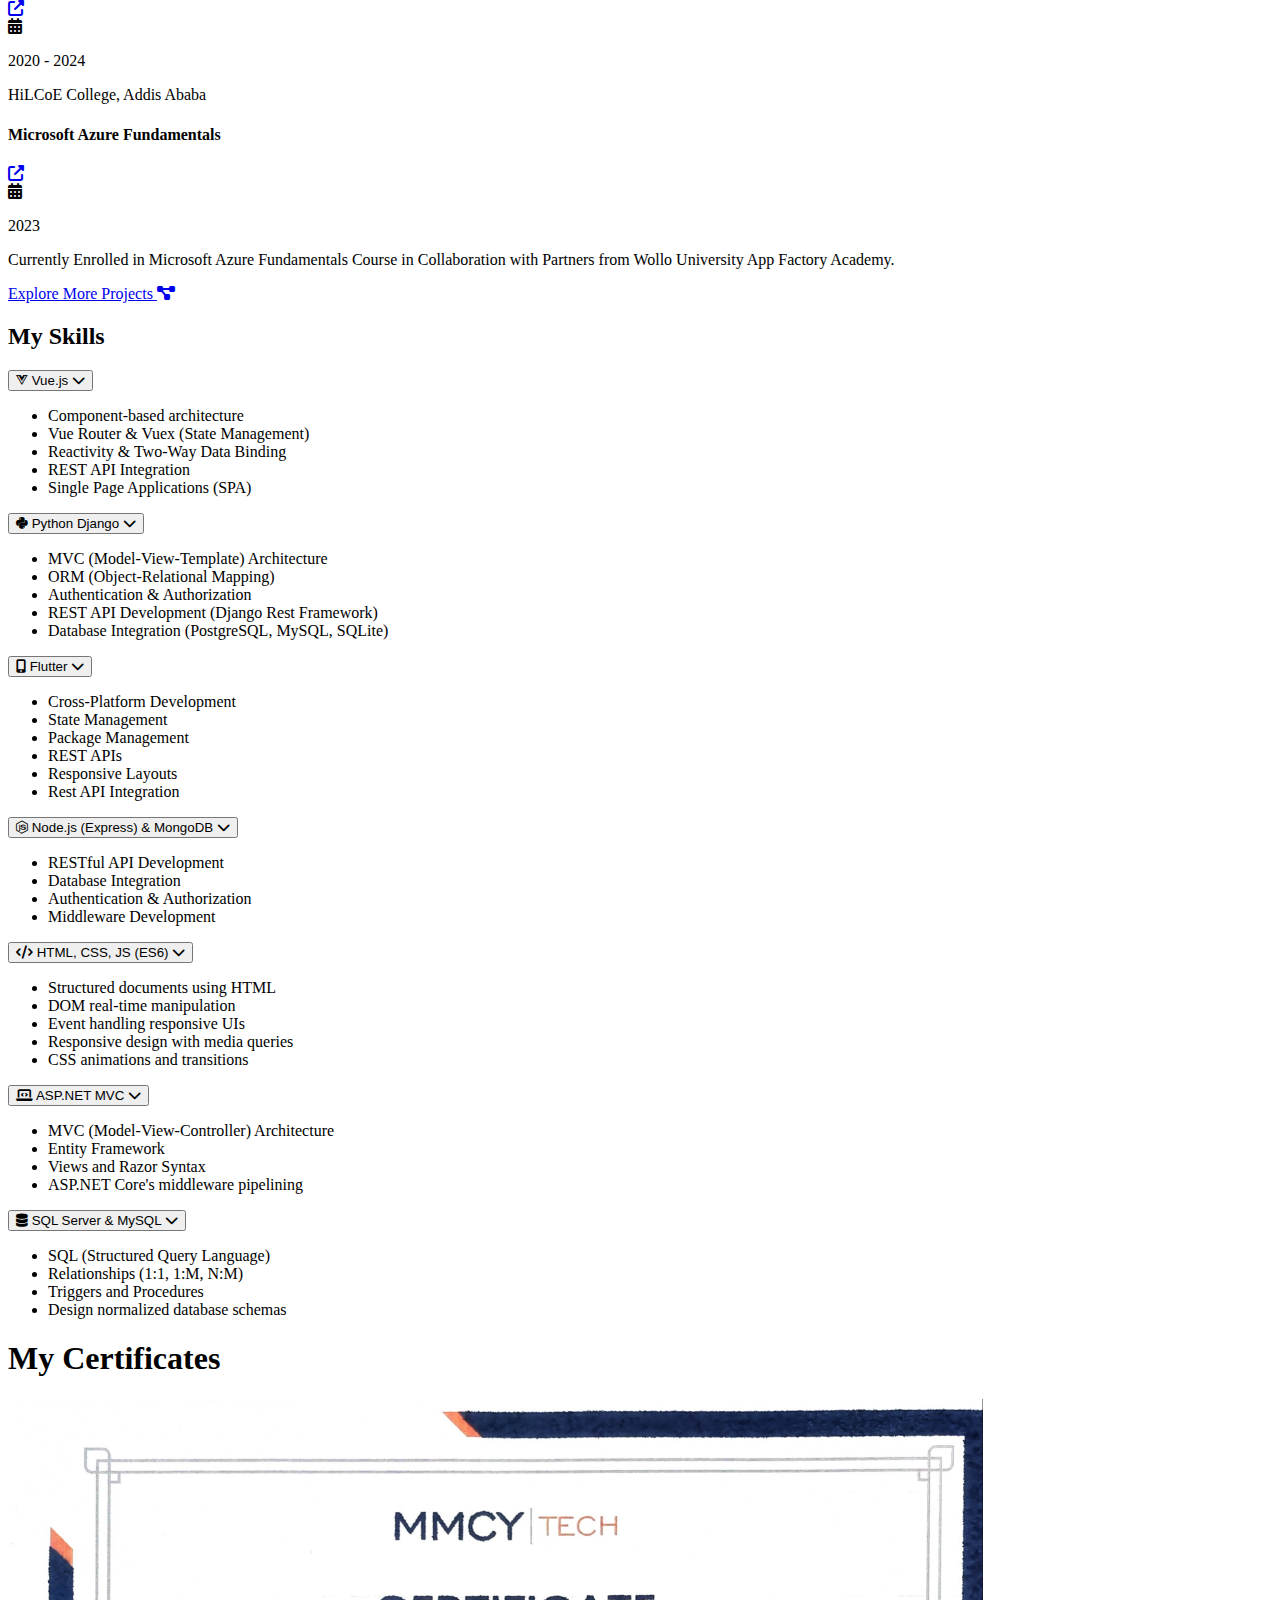
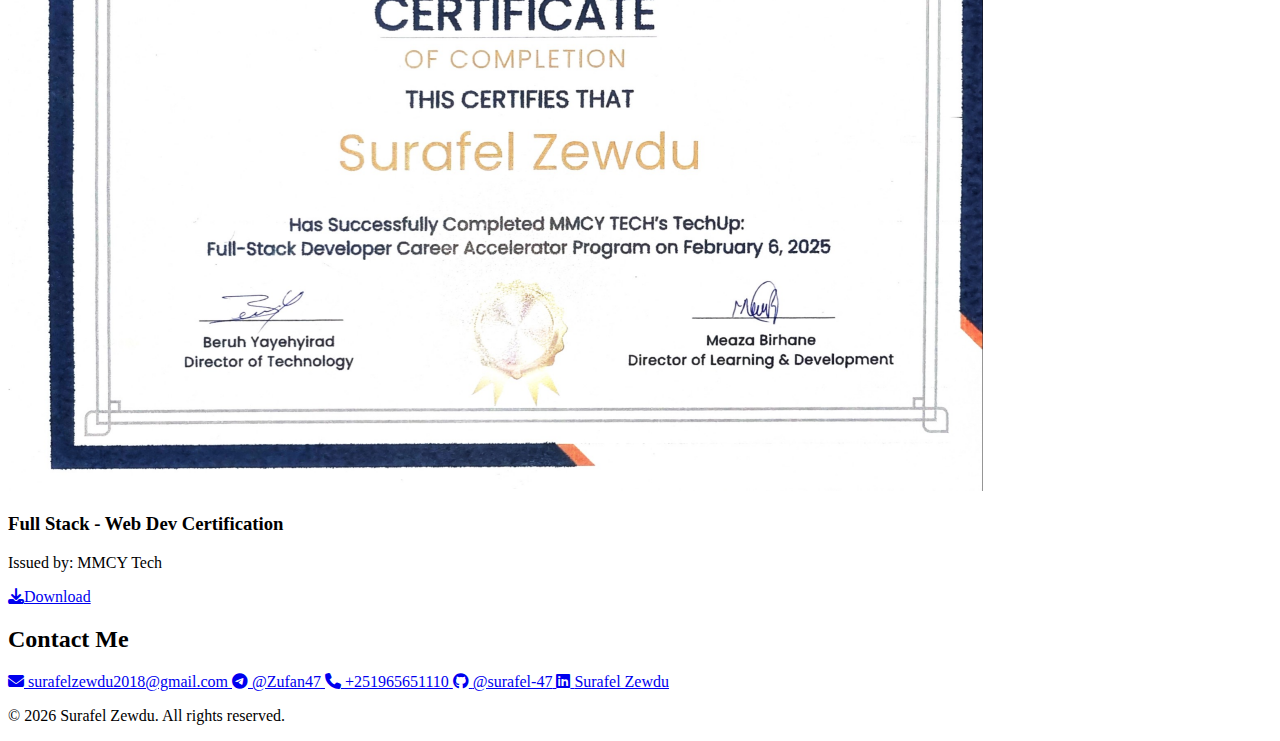
==== commit 98facd4f: "Enhance navigation and project presentation with updated links and new Fancybox integration" ====
--- a/index.html
+++ b/index.html
@@ -9,6 +9,10 @@
     <link rel="stylesheet" href="index.css">
     <!-- Icons CDN -->
     <link rel="stylesheet" href="https://cdnjs.cloudflare.com/ajax/libs/font-awesome/6.4.0/css/all.min.css">
+    <script src="https://cdn.jsdelivr.net/npm/@fancyapps/ui/dist/fancybox.umd.js"></script>
+    <!-- SimpleLightbox CSS -->
+  <link href="https://cdn.jsdelivr.net/npm/@fancyapps/ui/dist/fancybox.css" rel="stylesheet">
+
     <script>
         // Tailwind Configuration
         tailwind.config = {
@@ -44,19 +48,26 @@
     <!-- Header -->
     <header class="fixed w-full top-0 bg-white dark:bg-gray-900 shadow-sm z-50">
         <nav class="container mx-auto px-4 py-4 flex justify-between items-center">
-            <h1 class="text-xl font-bold">Surafel Zewdu</h1>
-            <div class="flex items-center gap-6">
-                <button onclick="toggleDarkMode()" class="p-2 rounded-lg hover:bg-gray-100 dark:hover:bg-gray-800">
-                    <i class="fas fa-moon dark:hidden"></i>
-                    <i class="fas fa-sun hidden dark:block"></i>
-                </button>
-                <ul class="hidden md:flex space-x-6">
-                    <li><a href="index.html#home" class="hover:text-primary">Home</a></li>
-                    <li><a href="projects.html" class="hover:text-primary">Projects</a></li>
+            <div class="flex gap-8">
+                <h1 class="text-xl font-bold"><a href="index.html#home">Surafel Zewdu</a></h1>
+                <ul class="hidden md:flex space-x-6 pt-1">
                     <li><a href="index.html#experience" class="hover:text-primary">Experience</a></li>
                     <li><a href="index.html#skills" class="hover:text-primary">Skills</a></li>
                     <li><a href="index.html#contact" class="hover:text-primary">Contact</a></li>
                 </ul>
+            </div>
+            <div class="flex items-center gap-6">
+                <ul class="hidden md:flex space-x-6">
+                    <li>
+                        <a href="projects.html" class="inline-block bg-primary text-white px-6 py-2 rounded-full hover:bg-blue-600 transition-colors">
+                          Projects <i class="fas fa-project-diagram ml-2"></i>
+                        </a>
+                      </li>
+                                      </ul>
+                <button onclick="toggleDarkMode()" class="p-2 rounded-lg hover:bg-gray-100 dark:hover:bg-gray-800">
+                    <i class="fas fa-moon dark:hidden"></i>
+                    <i class="fas fa-sun hidden dark:block"></i>
+                </button>
                 <!-- Mobile Menu Button -->
                 <button class="md:hidden" onclick="document.getElementById('mobile-menu').classList.toggle('hidden')">
                     <i class="fas fa-bars"></i>
@@ -237,6 +248,12 @@
                 
             </div>
         </div>
+        <div class="flex justify-center mt-8">
+            <a href="projects.html" class="inline-block bg-primary text-white px-16 py-2 rounded-full hover:bg-blue-600 transition-colors">
+               Explore More Projects <i class="fas fa-project-diagram ml-2"></i>
+              </a>
+        </div>
+    
     </section>
     
     
@@ -376,11 +393,15 @@
         <div class="grid grid-cols-1 md:grid-cols-2 lg:grid-cols-3 gap-6">
             <!-- Certificate Item -->
             <div class="bg-gray-50 dark:bg-gray-800 rounded-lg overflow-hidden shadow-md">
-                <img src="https://hebbkx1anhila5yf.public.blob.vercel-storage.com/image-GW4mbGVRYYXxa5EVEvxVdSscACBQg2.png" alt="Certificate 1" class="w-full h-48 object-cover cursor-pointer" onclick="openModal('https://hebbkx1anhila5yf.public.blob.vercel-storage.com/image-GW4mbGVRYYXxa5EVEvxVdSscACBQg2.png', 'Web Development Certification')">
-                <div class="p-4">
-                    <h3 class="text-xl font-semibold mb-2">Web Development Certification</h3>
-                    <p class="text-sm text-gray-600 dark:text-gray-400 mb-4">Issued by: Example Institute</p>
-                    <a href="https://hebbkx1anhila5yf.public.blob.vercel-storage.com/image-GW4mbGVRYYXxa5EVEvxVdSscACBQg2.png" download class="inline-block bg-primary text-white px-4 py-2 rounded-full hover:bg-blue-600 transition-colors">
+                    <!-- Image with Fancybox -->
+                <a href="/assets/cert1.png" data-fancybox="certificates" data-caption="Web Development Certification">
+                    <img src="/assets/cert1.png" alt="Certificate 1" class="w-full h-48 object-cover cursor-pointer">
+                </a>
+                
+                  <div class="p-4">
+                    <h3 class="text-xl font-semibold mb-2">Full Stack - Web Dev Certification</h3>
+                    <p class="text-sm text-gray-600 dark:text-gray-400 mb-4">Issued by: MMCY Tech </p>
+                    <a href="/assets/Surafel Zewdu - Full Stack Web Dev Certificate.pdf" download class="inline-block bg-primary text-white px-4 py-2 rounded-full hover:bg-blue-600 transition-colors">
                         <i class="fas fa-download mr-2"></i>Download
                     </a>
                 </div>
@@ -389,6 +410,7 @@
             <!-- Repeat Certificate Item for more certificates -->
 
         </div>
+
     </section>
 
 
@@ -396,22 +418,26 @@
     <section id="contact" class="py-12 bg-gray-50 dark:bg-gray-800">
         <div class="container mx-auto px-4">
             <h2 class="text-3xl font-bold mb-8 text-center">Contact Me</h2>
-            <div class="max-w-md mx-auto grid grid-cols-2 gap-6">
-                <a href="mailto:surafelzewdu2018@gmail.com" class="flex items-center gap-3 hover:text-primary">
+            <div class="max-w-md mx-auto grid sm:grid-cols-2 grid-cols-1 gap-x-20 gap-y-6">
+                <a href="mailto:surafelzewdu2018@gmail.com" target="_blank"  class="flex items-center gap-3 hover:text-primary">
                     <i class="fas fa-envelope text-xl"></i>
-                    <span>surafelzewdu2018@</span>
-                </a>
-                <a href="https://t.me/Zufan47" class="flex items-center gap-3 hover:text-primary">
+                    <span>surafelzewdu2018@gmail.com</span>
+                </a>
+                <a href="https://t.me/Zufan47"target="_blank"   class="flex items-center gap-3 hover:text-primary">
                     <i class="fab fa-telegram text-xl"></i>
                     <span>@Zufan47</span>
                 </a>
-                <a href="tel:+251965651110" class="flex items-center gap-3 hover:text-primary">
+                <a href="tel:+251965651110" target="_blank"  class="flex items-center gap-3 hover:text-primary">
                     <i class="fas fa-phone text-xl"></i>
                     <span>+251965651110</span>
                 </a>
-                <a href="https://github.com/surafel-47" class="flex items-center gap-3 hover:text-primary">
+                <a href="https://github.com/surafel-47" target="_blank"  class="flex items-center gap-3 hover:text-primary">
                     <i class="fab fa-github text-xl"></i>
                     <span>@surafel-47</span>
+                </a>
+                <a href="https://www.linkedin.com/in/surafel-zewdu-0ba88b242/" target="_blank" class="flex items-center gap-3 hover:text-primary">
+                    <i class="fab fa-linkedin text-xl"></i>
+                    <span>Surafel Zewdu</span>
                 </a>
             </div>
         </div>
